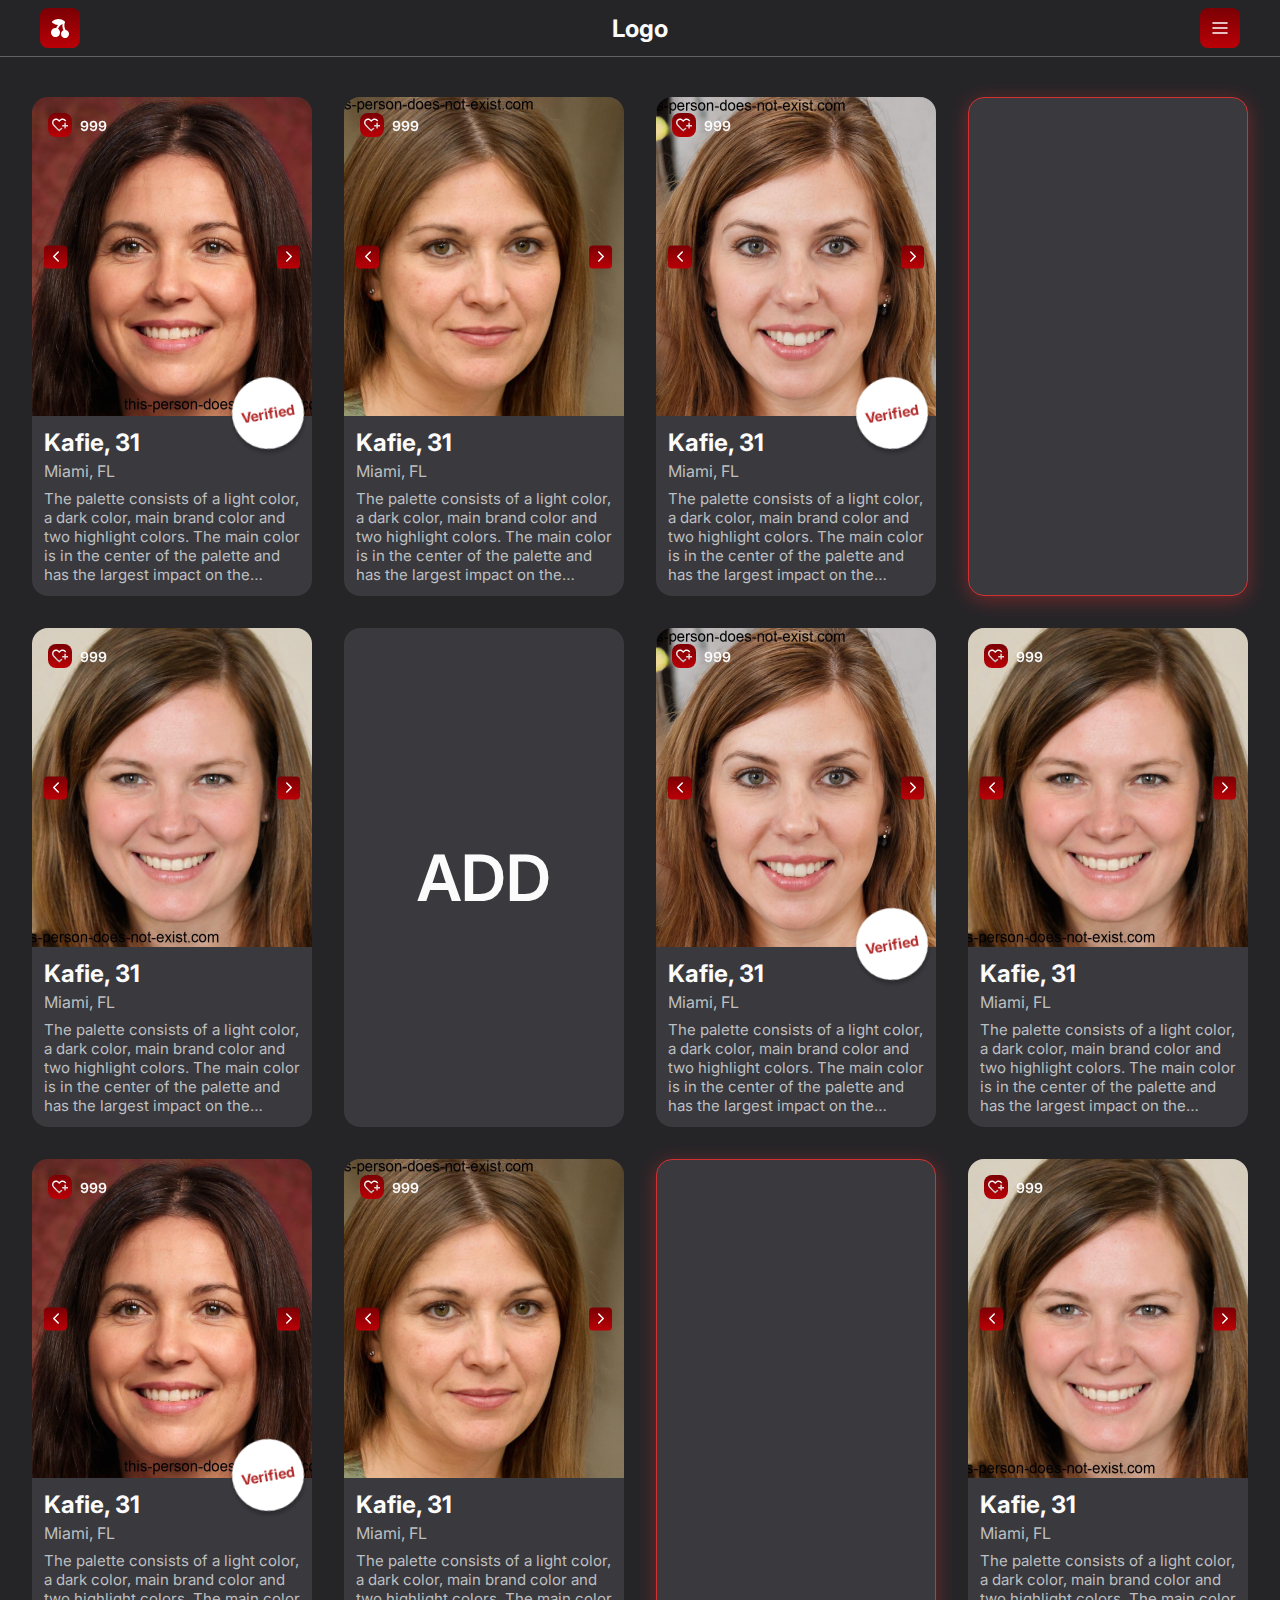
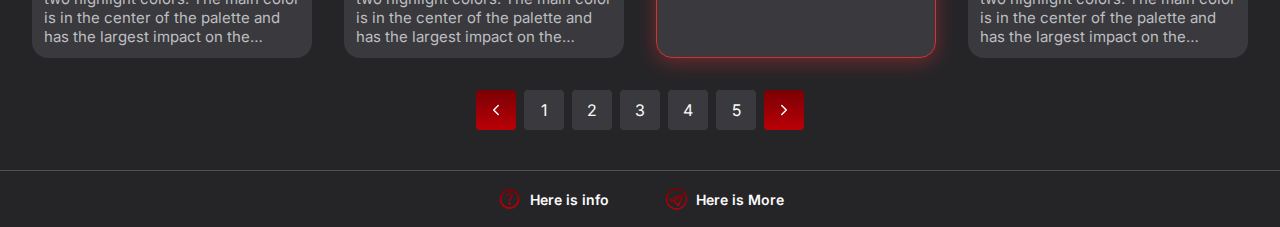
==== menu.html @ 0d40c0d3 "Initial commit" ====
<!DOCTYPE html>
<html lang="en">
  <head>
    <meta charset="UTF-8" />
    <meta name="viewport" content="width=device-width, initial-scale=1.0" />
    <title>Dating</title>
    <link rel="stylesheet" href="./css/main.css" />
    <script defer src="js/main.js"></script>
  </head>
  <body>
    <header class="header" id="header">
      <div class="header-body">
        <div class="left">
          <a href="index.html" class="btn red">
            <img src="./img/tabler_cherry-filled.svg" alt="" />
          </a>
        </div>
        <a href="index.html" class="logo">Logo</a>
        <div class="burger-menu red flex">
          <img src="./img/burger.svg" alt="" />
        </div>
        <div class="header-menu">
          <div class="head">
            <div class="user-mail">igozenegger@gmail.com</div>
            <div class="close red flex">
              <img src="./img/close.svg" alt="" />
            </div>
          </div>
          <div class="coins">
            <img src="./img/coins.svg" alt="" />
            <span>99999999</span>
            <div class="add-coins flex red">
              <img src="./img/plus.svg" alt="" />
            </div>
          </div>
          <div class="search-container">
            <form action="/search" method="get">
              <input
                type="text"
                name="query"
                class="search-input"
                placeholder="Search"
              />
              <button type="submit" class="search-button">
                <img src="./img/search.svg" alt="Search" />
              </button>
            </form>
          </div>
          <div class="form-container">
            <div class="form-group">
              <label for="category">Show me:</label>
              <select id="category" name="category">
                <option value="all">All</option>
                <option value="category1">Category 1</option>
                <option value="category2">Category 2</option>
              </select>
            </div>
            <div class="zip-distance-group">
              <input
                type="text"
                id="zip"
                name="zip"
                class="zip-input"
                placeholder="ZIP code"
              />
              <select id="distance" name="distance">
                <option value="all-miles">All miles</option>
                <option value="10-miles">10 miles</option>
                <option value="50-miles">50 miles</option>
                <option value="100-miles">100 miles</option>
              </select>
            </div>
          </div>
          <div class="pages">
            <div class="pages-list">
              <a href="" class="pages-item red">
                <p class="name">Subscription</p>
                <img src="./img/sub.svg" alt="" class="icon" />
              </a>
              <a href="" class="pages-item red">
                <p class="name">Earn with us</p>
                <img src="./img/earn.svg" alt="" class="icon" />
              </a>
              <a href="" class="pages-item red">
                <p class="name">Top vote</p>
                <img src="./img/top.svg" alt="" class="icon" />
              </a>
              <a href="" class="pages-item red">
                <p class="name">My post</p>
                <img src="./img/post.svg" alt="" class="icon" />
              </a>
              <a href="" class="pages-item red">
                <p class="name">Favorites</p>
                <img src="./img/favorite.svg" alt="" class="icon" />
              </a>
              <a href="" class="pages-item red">
                <p class="name">Settings</p>
                <img src="./img/settings.svg" alt="" class="icon" />
              </a>
            </div>
          </div>
        </div>
      </div>
    </header>
    <section class="users">
      <div class="container">
        <div class="users-list">
          <a href="#" class="users-item verified">
            <div class="user-image">
              <div class="img-slider">
                <div class="slide">
                  <img src="./img/user4.png" alt="person" />
                </div>
                <div class="slide">
                  <img src="./img/user2.png" alt="person" />
                </div>
                <div class="slide">
                  <img src="./img/user3.png" alt="person" />
                </div>
              </div>
              <div class="slider-navigation">
                <div class="arrow prev">
                  <img src="./img/prev.svg" alt="" />
                </div>
                <div class="arrow next">
                  <img src="./img/next.svg" alt="" />
                </div>
              </div>
              <div class="likes">
                <div class="btn red"><img src="./img/like.svg" alt="" /></div>
                <div class="likes-count">999</div>
              </div>
            </div>
            <div class="card">
              <div class="title">Kafie, <span class="age">31</span></div>
              <div class="place">Miami, FL</div>
              <div class="about">
                The palette consists of a light color, a dark color, main brand
                color and two highlight colors. The main color is in the center
                of the palette and has the largest impact on the overall look.
                The palette consists of a light color, a dark color, main brand
              </div>
            </div>
          </a>
          <a href="#" class="users-item">
            <div class="user-image">
              <div class="img-slider">
                <div class="slide">
                  <img src="./img/user3.png" alt="person" />
                </div>
                <div class="slide">
                  <img src="./img/user2.png" alt="person" />
                </div>
                <div class="slide">
                  <img src="./img/user1.png" alt="person" />
                </div>
              </div>
              <div class="slider-navigation">
                <div class="arrow prev">
                  <img src="./img/prev.svg" alt="" />
                </div>
                <div class="arrow next">
                  <img src="./img/next.svg" alt="" />
                </div>
              </div>
              <div class="likes">
                <div class="btn red"><img src="./img/like.svg" alt="" /></div>
                <div class="likes-count">999</div>
              </div>
            </div>
            <div class="card">
              <div class="title">Kafie, <span class="age">31</span></div>
              <div class="place">Miami, FL</div>
              <div class="about">
                The palette consists of a light color, a dark color, main brand
                color and two highlight colors. The main color is in the center
                of the palette and has the largest impact on the overall look.
                The palette consists of a light color, a dark color, main brand
              </div>
            </div>
          </a>
          <a href="#" class="users-item verified">
            <div class="user-image">
              <div class="img-slider">
                <div class="slide">
                  <img src="./img/user2.png" alt="person" />
                </div>
                <div class="slide">
                  <img src="./img/user1.png" alt="person" />
                </div>
                <div class="slide">
                  <img src="./img/user3.png" alt="person" />
                </div>
              </div>
              <div class="slider-navigation">
                <div class="arrow prev">
                  <img src="./img/prev.svg" alt="" />
                </div>
                <div class="arrow next">
                  <img src="./img/next.svg" alt="" />
                </div>
              </div>
              <div class="likes">
                <div class="btn red"><img src="./img/like.svg" alt="" /></div>
                <div class="likes-count">999</div>
              </div>
            </div>
            <div class="card">
              <div class="title">Kafie, <span class="age">31</span></div>
              <div class="place">Miami, FL</div>
              <div class="about">
                The palette consists of a light color, a dark color, main brand
                color and two highlight colors. The main color is in the center
                of the palette and has the largest impact on the overall look.
                The palette consists of a light color, a dark color, main brand
              </div>
            </div>
          </a>
          <a href="#" class="users-item battle"> </a>
          <a href="#" class="users-item">
            <div class="user-image">
              <div class="img-slider">
                <div class="slide">
                  <img src="./img/user1.png" alt="person" />
                </div>
                <div class="slide">
                  <img src="./img/user2.png" alt="person" />
                </div>
                <div class="slide">
                  <img src="./img/user3.png" alt="person" />
                </div>
              </div>
              <div class="slider-navigation">
                <div class="arrow prev">
                  <img src="./img/prev.svg" alt="" />
                </div>
                <div class="arrow next">
                  <img src="./img/next.svg" alt="" />
                </div>
              </div>
              <div class="likes">
                <div class="btn red"><img src="./img/like.svg" alt="" /></div>
                <div class="likes-count">999</div>
              </div>
            </div>
            <div class="card">
              <div class="title">Kafie, <span class="age">31</span></div>
              <div class="place">Miami, FL</div>
              <div class="about">
                The palette consists of a light color, a dark color, main brand
                color and two highlight colors. The main color is in the center
                of the palette and has the largest impact on the overall look.
                The palette consists of a light color, a dark color, main brand
              </div>
            </div>
          </a>
          <a href="#" class="users-item add"> ADD </a>
          <a href="#" class="users-item verified">
            <div class="user-image">
              <div class="img-slider">
                <div class="slide">
                  <img src="./img/user2.png" alt="person" />
                </div>
                <div class="slide">
                  <img src="./img/user1.png" alt="person" />
                </div>
                <div class="slide">
                  <img src="./img/user3.png" alt="person" />
                </div>
              </div>
              <div class="slider-navigation">
                <div class="arrow prev">
                  <img src="./img/prev.svg" alt="" />
                </div>
                <div class="arrow next">
                  <img src="./img/next.svg" alt="" />
                </div>
              </div>
              <div class="likes">
                <div class="btn red"><img src="./img/like.svg" alt="" /></div>
                <div class="likes-count">999</div>
              </div>
            </div>
            <div class="card">
              <div class="title">Kafie, <span class="age">31</span></div>
              <div class="place">Miami, FL</div>
              <div class="about">
                The palette consists of a light color, a dark color, main brand
                color and two highlight colors. The main color is in the center
                of the palette and has the largest impact on the overall look.
                The palette consists of a light color, a dark color, main brand
              </div>
            </div>
          </a>
          <a href="#" class="users-item">
            <div class="user-image">
              <div class="img-slider">
                <div class="slide">
                  <img src="./img/user1.png" alt="person" />
                </div>
                <div class="slide">
                  <img src="./img/user2.png" alt="person" />
                </div>
                <div class="slide">
                  <img src="./img/user3.png" alt="person" />
                </div>
              </div>
              <div class="slider-navigation">
                <div class="arrow prev">
                  <img src="./img/prev.svg" alt="" />
                </div>
                <div class="arrow next">
                  <img src="./img/next.svg" alt="" />
                </div>
              </div>
              <div class="likes">
                <div class="btn red"><img src="./img/like.svg" alt="" /></div>
                <div class="likes-count">999</div>
              </div>
            </div>
            <div class="card">
              <div class="title">Kafie, <span class="age">31</span></div>
              <div class="place">Miami, FL</div>
              <div class="about">
                The palette consists of a light color, a dark color, main brand
                color and two highlight colors. The main color is in the center
                of the palette and has the largest impact on the overall look.
                The palette consists of a light color, a dark color, main brand
              </div>
            </div>
          </a>
          <a href="#" class="users-item verified">
            <div class="user-image">
              <div class="img-slider">
                <div class="slide">
                  <img src="./img/user4.png" alt="person" />
                </div>
                <div class="slide">
                  <img src="./img/user2.png" alt="person" />
                </div>
                <div class="slide">
                  <img src="./img/user3.png" alt="person" />
                </div>
              </div>
              <div class="slider-navigation">
                <div class="arrow prev">
                  <img src="./img/prev.svg" alt="" />
                </div>
                <div class="arrow next">
                  <img src="./img/next.svg" alt="" />
                </div>
              </div>
              <div class="likes">
                <div class="btn red"><img src="./img/like.svg" alt="" /></div>
                <div class="likes-count">999</div>
              </div>
            </div>
            <div class="card">
              <div class="title">Kafie, <span class="age">31</span></div>
              <div class="place">Miami, FL</div>
              <div class="about">
                The palette consists of a light color, a dark color, main brand
                color and two highlight colors. The main color is in the center
                of the palette and has the largest impact on the overall look.
                The palette consists of a light color, a dark color, main brand
              </div>
            </div>
          </a>
          <a href="#" class="users-item">
            <div class="user-image">
              <div class="img-slider">
                <div class="slide">
                  <img src="./img/user3.png" alt="person" />
                </div>
                <div class="slide">
                  <img src="./img/user2.png" alt="person" />
                </div>
                <div class="slide">
                  <img src="./img/user1.png" alt="person" />
                </div>
              </div>
              <div class="slider-navigation">
                <div class="arrow prev">
                  <img src="./img/prev.svg" alt="" />
                </div>
                <div class="arrow next">
                  <img src="./img/next.svg" alt="" />
                </div>
              </div>
              <div class="likes">
                <div class="btn red"><img src="./img/like.svg" alt="" /></div>
                <div class="likes-count">999</div>
              </div>
            </div>
            <div class="card">
              <div class="title">Kafie, <span class="age">31</span></div>
              <div class="place">Miami, FL</div>
              <div class="about">
                The palette consists of a light color, a dark color, main brand
                color and two highlight colors. The main color is in the center
                of the palette and has the largest impact on the overall look.
                The palette consists of a light color, a dark color, main brand
              </div>
            </div>
          </a>
          <a href="#" class="users-item battle"> </a>
          <a href="#" class="users-item">
            <div class="user-image">
              <div class="img-slider">
                <div class="slide">
                  <img src="./img/user1.png" alt="person" />
                </div>
                <div class="slide">
                  <img src="./img/user2.png" alt="person" />
                </div>
                <div class="slide">
                  <img src="./img/user3.png" alt="person" />
                </div>
              </div>
              <div class="slider-navigation">
                <div class="arrow prev">
                  <img src="./img/prev.svg" alt="" />
                </div>
                <div class="arrow next">
                  <img src="./img/next.svg" alt="" />
                </div>
              </div>
              <div class="likes">
                <div class="btn red"><img src="./img/like.svg" alt="" /></div>
                <div class="likes-count">999</div>
              </div>
            </div>
            <div class="card">
              <div class="title">Kafie, <span class="age">31</span></div>
              <div class="place">Miami, FL</div>
              <div class="about">
                The palette consists of a light color, a dark color, main brand
                color and two highlight colors. The main color is in the center
                of the palette and has the largest impact on the overall look.
                The palette consists of a light color, a dark color, main brand
              </div>
            </div>
          </a>
        </div>
        <div class="pagination">
          <div class="prev"><img src="./img/prev.svg" alt="" /></div>
          <ul class="pagination-list">
            <li><a href="#">1</a></li>
            <li><a href="#">2</a></li>
            <li><a href="#">3</a></li>
            <li><a href="#">4</a></li>
            <li><a href="#">5</a></li>
          </ul>
          <div class="next"><img src="./img/next.svg" alt="" /></div>
        </div>
      </div>
    </section>
    <footer class="footer">
      <div class="footer-container">
        <a class="footer-link"
          ><img src="./img/help.svg" alt="question mark" />Here is info</a
        >
        <a class="footer-link"
          ><img src="./img/more.svg" alt="plane" />Here is More</a
        >
      </div>
    </footer>
  </body>
</html>
---- css/main.css ----
@charset "UTF-8";@import url("https://fonts.googleapis.com/css2?family=Inter:wght@100..900&display=swap");*,:after,:before{-webkit-box-sizing:border-box;box-sizing:border-box}html{overflow-x:hidden;scroll-behavior:smooth}html.no-scroll{overflow:hidden}body{margin:0;font-family:"Inter",sans-serif;background:#252528}ol,ul{list-style:none;margin:0;padding:0}p{padding:0;margin:0;cursor:default}a{text-decoration:none;cursor:pointer}h1,h2,h3{margin:0;font-family:inherit}img{display:block}.container{max-width:1336px;width:100%;padding:0 32px;margin:0 auto}@media screen and (max-width:1024px){.container{padding:0px 32px}}@media screen and (max-width:768px){.container{padding:0px 16px}}.btn{padding:11px 16px;border-radius:8px;background:#fbfbfb;font-size:14px;text-align:center;font-weight:600;line-height:normal;color:#7a0004;cursor:pointer}.btn:hover{color:#d33131}.btn.red{color:#fff;background:var(--Linear,linear-gradient(180deg,#7a0004 0%,#ba0007 100%))}.btn.red:hover{background:-webkit-gradient(linear,left top,left bottom,from(#b00107),to(#ea020b));background:linear-gradient(180deg,#b00107 0%,#ea020b 100%)}button{border:none}input{border:none}input.error{background:#8c4444!important}.red{background:var(--Linear,linear-gradient(180deg,#7a0004 0%,#ba0007 100%))}.red:hover{background:-webkit-gradient(linear,left top,left bottom,from(#b00107),to(#ea020b));background:linear-gradient(180deg,#b00107 0%,#ea020b 100%)}.flex{display:-webkit-box;display:-ms-flexbox;display:flex;-webkit-box-pack:center;-ms-flex-pack:center;justify-content:center;-webkit-box-align:center;-ms-flex-align:center;align-items:center}.slider{position:relative}.slick-list{overflow:hidden}.slick-track{display:-webkit-box;display:-ms-flexbox;display:flex}.slick-dots{display:-webkit-box;display:-ms-flexbox;display:flex;gap:16px;-webkit-box-pack:center;-ms-flex-pack:center;justify-content:center}.slick-dots button{background-color:transparent;width:64px;height:56px;border-radius:16px;border:1px solid #1973d3;color:#1973d3;font-size:20px;font-weight:500;text-transform:uppercase;cursor:pointer}@media screen and (max-width:1024px){.slick-dots button{width:56px;height:48px}}.slick-dots li.slick-active button{background-color:#1973d3;color:#fff}#header{position:sticky;top:0;width:100%;border-bottom:1px solid #616166;background:#252528;z-index:9999;-webkit-transition:all 0.2s linear;transition:all 0.2s linear}#header.hidden{-webkit-transform:translateY(-100%);transform:translateY(-100%)}#header .advertising-banner{height:48px;display:-webkit-box;display:-ms-flexbox;display:flex;-webkit-box-align:center;-ms-flex-align:center;align-items:center;-webkit-box-pack:center;-ms-flex-pack:center;justify-content:center;position:relative}#header .advertising-banner img{width:100%;height:100%;-o-object-fit:cover;object-fit:cover;position:absolute;z-index:-1}#header .advertising-banner p{text-align:center;font-family:Inter;font-size:20px;font-style:normal;font-weight:700;padding:4px 14px;border-radius:5px;background:rgba(217,217,217,0.721);width:-webkit-fit-content;width:-moz-fit-content;width:fit-content;color:#b00107}#header .header-body{padding:8px 40px;display:-webkit-box;display:-ms-flexbox;display:flex;-webkit-box-pack:justify;-ms-flex-pack:justify;justify-content:space-between;-webkit-box-align:center;-ms-flex-align:center;align-items:center;position:relative;max-width:1347px;margin:0 auto}@media screen and (max-width:768px){#header .header-body{padding:8px 16px}}#header .left .btn{width:40px;height:40px;display:-webkit-box;display:-ms-flexbox;display:flex;-webkit-box-align:center;-ms-flex-align:center;align-items:center;-webkit-box-pack:center;-ms-flex-pack:center;justify-content:center}#header .btn{height:40px}#header .logo{position:absolute;left:50%;top:50%;-webkit-transform:translate(-50%,-50%);transform:translate(-50%,-50%);color:var(--white,#fbfbfb);text-align:right;font-family:Inter;font-size:24px;font-style:normal;font-weight:700;line-height:normal;-webkit-transition:all 0.3s linear;transition:all 0.3s linear}#header .right{display:-webkit-box;display:-ms-flexbox;display:flex;gap:24px}#header .right .btn{min-width:113px}@media screen and (max-width:768px){#header .right{display:none}}#header .burger-menu{width:40px;height:40px;border-radius:8px}#header .header-burger{display:none;width:40px;height:40px;-webkit-box-align:center;-ms-flex-align:center;align-items:center;-webkit-box-pack:center;-ms-flex-pack:center;justify-content:center;border-radius:8px;background:var(--Linear,linear-gradient(180deg,#7a0004 0%,#ba0007 100%))}#header .header-burger:hover{background:-webkit-gradient(linear,left top,left bottom,from(#b00107),to(#ea020b));background:linear-gradient(180deg,#b00107 0%,#ea020b 100%)}@media screen and (max-width:768px){#header .header-burger{display:-webkit-box;display:-ms-flexbox;display:flex}}.header-menu{position:fixed;height:100%;width:100%;max-width:432px;top:0;right:-100%;border-left:1px solid #616166;background:#252528;padding:24px 32px;-webkit-transition:all 0.3s ease;transition:all 0.3s ease}.header-menu.open{right:0}@media screen and (max-width:1024px){.header-menu{padding:24px;max-width:350px}}@media screen and (max-width:768px){.header-menu{padding:24px 16px}}.header-menu .head{display:-webkit-box;display:-ms-flexbox;display:flex;-webkit-box-pack:justify;-ms-flex-pack:justify;justify-content:space-between;-webkit-box-align:center;-ms-flex-align:center;align-items:center;margin-bottom:16px}.header-menu .user-mail{color:#fbfbfb;font-size:17px;font-weight:500;line-height:normal}.header-menu .close{width:40px;height:40px;border-radius:8px;cursor:pointer}.header-menu .coins{margin-bottom:32px;display:-webkit-box;display:-ms-flexbox;display:flex;-webkit-box-align:center;-ms-flex-align:center;align-items:center;gap:8px;color:#ff8a01;text-align:center;font-family:Inter;font-size:16px;font-style:normal;font-weight:600;line-height:normal}.header-menu .coins .add-coins{width:24px;height:24px;border-radius:4px;cursor:pointer}.header-menu .search-container{position:relative;margin-bottom:12px}.header-menu .search-container .search-input{width:100%;padding:12px;border:none;border-radius:8px;background:#525252;color:#fff;font-size:16px;outline:none}.header-menu .search-container .search-button{position:absolute;right:12px;top:50%;-webkit-transform:translateY(-50%);transform:translateY(-50%);background:none;border:none;cursor:pointer;opacity:0.6}.header-menu .search-container .search-button img{width:20px;height:20px}.header-menu .form-container{display:-webkit-box;display:-ms-flexbox;display:flex;-webkit-box-orient:vertical;-webkit-box-direction:normal;-ms-flex-direction:column;flex-direction:column;padding:12px 0;gap:10px}.header-menu .form-container .form-group{display:-webkit-box;display:-ms-flexbox;display:flex;-webkit-box-pack:justify;-ms-flex-pack:justify;justify-content:space-between;-webkit-box-align:center;-ms-flex-align:center;align-items:center;gap:10px;padding-bottom:12px;border-bottom:1px solid #5d5d62}.header-menu .form-container .form-group select{width:50px}.header-menu .form-container .form-group label{color:#fbfbfb;text-align:center;font-size:16px;font-weight:600;line-height:normal}.header-menu .form-container select{-webkit-appearance:none;-moz-appearance:none;appearance:none;background-color:transparent;color:#fbfbfb;border:none;font-size:16px;font-weight:400;line-height:normal;background-image:url("../../img/select.svg");background-repeat:no-repeat;background-position:right 0.7rem top 50%;background-size:0.95rem auto}.header-menu .form-container .zip-distance-group{display:-webkit-box;display:-ms-flexbox;display:flex;-webkit-box-align:center;-ms-flex-align:center;align-items:center;-webkit-box-pack:justify;-ms-flex-pack:justify;justify-content:space-between;gap:10px}.header-menu .form-container .zip-distance-group input{padding:12px;border:none;border-radius:8px;background:#525252;color:#fff;font-size:16px;outline:none}.header-menu .form-container .zip-distance-group .zip-input{-webkit-box-flex:1;-ms-flex-positive:1;flex-grow:1;max-width:50%}.header-menu .form-container .zip-distance-group select{width:90px}.header-menu .pages{padding-top:24px;border-top:1px solid #5d5d62}.header-menu .pages .pages-list{display:-webkit-box;display:-ms-flexbox;display:flex;-ms-flex-wrap:wrap;flex-wrap:wrap;gap:16px}.header-menu .pages .pages-item{width:calc((100% - 16px) / 2);padding:8px;display:-webkit-box;display:-ms-flexbox;display:flex;-webkit-box-orient:vertical;-webkit-box-direction:normal;-ms-flex-direction:column;flex-direction:column;-webkit-box-align:center;-ms-flex-align:center;align-items:center;-webkit-box-pack:center;-ms-flex-pack:center;justify-content:center;gap:4px;border-radius:4px}.header-menu .pages .name{color:#fbfbfb;text-align:center;font-size:14px;font-weight:400;line-height:normal}.footer{border-top:1px solid #525252}.footer .footer-container{display:-webkit-box;display:-ms-flexbox;display:flex;-webkit-box-pack:center;-ms-flex-pack:center;justify-content:center;gap:56px;padding:16px}.footer .footer-link{display:-webkit-box;display:-ms-flexbox;display:flex;-webkit-box-align:center;-ms-flex-align:center;align-items:center;gap:8px;color:var(--white,#fbfbfb);font-size:14px;font-style:normal;font-weight:600;line-height:normal}.footer .footer-link:hover{text-decoration:underline}.users{padding:40px 0}.users .users-list{display:-webkit-box;display:-ms-flexbox;display:flex;gap:32px;-ms-flex-wrap:wrap;flex-wrap:wrap}@media screen and (max-width:1024px){.users .users-list{gap:24px}}.users .users-item{width:calc((100% - 96px) / 4);background:#39393e;border-radius:16px;overflow:hidden;-webkit-transition:all 0.1s ease;transition:all 0.1s ease;position:relative}@media screen and (max-width:1024px){.users .users-item{width:calc((100% - 24px) / 2)}}@media screen and (max-width:768px){.users .users-item{width:100%;min-height:480px}}.users .users-item:hover{background:#4c4c52}.users .users-item.verified:after{content:"Verified";width:72px;height:72px;border-radius:50%;background:#fff;-webkit-box-shadow:0px 4px 4px 0px rgba(0,0,0,0.25);box-shadow:0px 4px 4px 0px rgba(0,0,0,0.25);display:-webkit-box;display:-ms-flexbox;display:flex;-webkit-box-align:center;-ms-flex-align:center;align-items:center;-webkit-box-pack:center;-ms-flex-pack:center;justify-content:center;position:absolute;z-index:1000;font-size:14px;font-weight:700;-webkit-transform:rotate(-9.647deg);transform:rotate(-9.647deg);color:#b12828;top:280px;right:8px}@media screen and (max-width:1024px){.users .users-item.verified:after{top:300px}}.users .users-item.add{display:-webkit-box;display:-ms-flexbox;display:flex;-webkit-box-align:center;-ms-flex-align:center;align-items:center;-webkit-box-pack:center;-ms-flex-pack:center;justify-content:center;font-size:64px;font-style:normal;font-weight:600;color:#fbfbfb}.users .users-item.battle{border:1px solid #d33131;-webkit-box-shadow:0px 4px 20px 0px rgba(211,49,49,0.44);box-shadow:0px 4px 20px 0px rgba(211,49,49,0.44)}.users .user-image{position:relative}.users .user-image .img-slider{height:319px}@media screen and (max-width:1024px){.users .user-image .img-slider{height:345px}}.users .user-image .img-slider .slick-list{height:100%}.users .user-image .img-slider .slick-track{height:100%}.users .user-image .img-slider .slide{height:100%}.users .user-image .img-slider .slide img{height:100%;width:100%;-o-object-fit:cover;object-fit:cover}.users .user-image .slider-navigation{position:absolute;top:50%;-webkit-transform:translateY(-50%);transform:translateY(-50%);display:-webkit-box;display:-ms-flexbox;display:flex;-webkit-box-pack:justify;-ms-flex-pack:justify;justify-content:space-between;width:100%;z-index:1000;padding:12px}.users .user-image .next,.users .user-image .prev{width:23px;height:23px;border-radius:4px;display:-webkit-box;display:-ms-flexbox;display:flex;-webkit-box-align:center;-ms-flex-align:center;align-items:center;-webkit-box-pack:center;-ms-flex-pack:center;justify-content:center;-webkit-transition:all 0.1s ease;transition:all 0.1s ease;background:var(--Linear,linear-gradient(180deg,#7a0004 0%,#ba0007 100%))}.users .user-image .next:hover,.users .user-image .prev:hover{background:-webkit-gradient(linear,left top,left bottom,from(#b00107),to(#ea020b));background:linear-gradient(180deg,#b00107 0%,#ea020b 100%)}.users .user-image .likes{position:absolute;top:16px;left:16px;display:-webkit-box;display:-ms-flexbox;display:flex;-webkit-box-align:center;-ms-flex-align:center;align-items:center;gap:8px;z-index:1000}.users .user-image .likes .btn{padding:0;width:24px;height:24px;display:-webkit-box;display:-ms-flexbox;display:flex;-webkit-box-align:center;-ms-flex-align:center;align-items:center;-webkit-box-pack:center;-ms-flex-pack:center;justify-content:center}.users .user-image .likes .likes-count{color:#fbfbfb;font-size:14px;font-weight:600;line-height:normal}.users .card{padding:12px}.users .title{color:var(--white,#fbfbfb);font-family:Inter;font-size:24px;font-style:normal;font-weight:700;line-height:normal;margin-bottom:4px}.users .place{color:var(--light-gray,#bebfc0);font-family:Inter;font-size:16px;font-style:normal;font-weight:400;line-height:normal;margin-bottom:8px}.users .about{overflow:hidden;color:var(--light-gray,#bebfc0);text-overflow:ellipsis;font-family:Inter;font-size:15px;font-style:normal;font-weight:400;line-height:normal;display:-webkit-box;-webkit-line-clamp:5;-webkit-box-orient:vertical;overflow:hidden;text-overflow:ellipsis}.pagination{display:-webkit-box;display:-ms-flexbox;display:flex;-webkit-box-pack:center;-ms-flex-pack:center;justify-content:center;margin-top:32px;gap:8px}.pagination .pagination-list{display:-webkit-box;display:-ms-flexbox;display:flex;gap:8px}.pagination .pagination-list a{display:-webkit-box;display:-ms-flexbox;display:flex;-webkit-box-align:center;-ms-flex-align:center;align-items:center;-webkit-box-pack:center;-ms-flex-pack:center;justify-content:center;width:40px;height:40px;border-radius:4px;background:#39393e;color:var(--white,#fbfbfb);font-size:16px;font-weight:400;line-height:normal;-webkit-transition:all 0.1s ease;transition:all 0.1s ease}.pagination .pagination-list a:hover{background:#4c4c52}.pagination .next,.pagination .prev{width:40px;height:40px;border-radius:4px;cursor:pointer;background:var(--Linear,linear-gradient(180deg,#7a0004 0%,#ba0007 100%));display:-webkit-box;display:-ms-flexbox;display:flex;-webkit-box-align:center;-ms-flex-align:center;align-items:center;-webkit-box-pack:center;-ms-flex-pack:center;justify-content:center}.pagination .next:hover,.pagination .prev:hover{background:-webkit-gradient(linear,left top,left bottom,from(#b00107),to(#ea020b));background:linear-gradient(180deg,#b00107 0%,#ea020b 100%)}.popUp-wrapper{background:rgba(57,57,62,0.08);-webkit-backdrop-filter:blur(40px);backdrop-filter:blur(40px);position:fixed;top:0;left:0;width:100%;height:100%;z-index:1000;display:-webkit-box;display:-ms-flexbox;display:flex;-webkit-box-align:center;-ms-flex-align:center;align-items:center;-webkit-box-pack:center;-ms-flex-pack:center;justify-content:center;display:none}.popUp-wrapper.active{display:-webkit-box;display:-ms-flexbox;display:flex}@media screen and (max-width:768px){.popUp-wrapper{-webkit-box-pack:end;-ms-flex-pack:end;justify-content:flex-end}}.popUp-wrapper .card{border-radius:16px;background:#252528;padding:16px 16px 48px;width:100%;position:relative;max-width:424px;display:none}@media screen and (max-width:768px){.popUp-wrapper .card{height:100%;z-index:100000;border-radius:0;max-width:350px}}.popUp-wrapper .card.active{display:block}.popUp-wrapper .card .close{width:40px;height:40px;border-radius:8px;background:var(--Linear,linear-gradient(180deg,#7a0004 0%,#ba0007 100%));display:-webkit-box;display:-ms-flexbox;display:flex;-webkit-box-align:center;-ms-flex-align:center;align-items:center;-webkit-box-pack:center;-ms-flex-pack:center;justify-content:center;position:absolute;right:16px;top:16px;cursor:pointer}.popUp-wrapper .card .close:hover{background:-webkit-gradient(linear,left top,left bottom,from(#b00107),to(#ea020b));background:linear-gradient(180deg,#b00107 0%,#ea020b 100%)}.popUp-wrapper .card form{display:-webkit-box;display:-ms-flexbox;display:flex;-webkit-box-orient:vertical;-webkit-box-direction:normal;-ms-flex-direction:column;flex-direction:column}.popUp-wrapper .card .title{color:#fbfbfb;text-align:center;font-family:Inter;font-size:18px;font-style:normal;font-weight:600;line-height:normal;height:40px;display:-webkit-box;display:-ms-flexbox;display:flex;-webkit-box-align:center;-ms-flex-align:center;align-items:center;-webkit-box-pack:center;-ms-flex-pack:center;justify-content:center;margin-bottom:12px}.popUp-wrapper .resetPassword-card{border-radius:8px!important}@media screen and (max-width:768px){.popUp-wrapper .resetPassword-card{height:auto;position:absolute;left:50%;top:50%;-webkit-transform:translate(-50%,-50%);transform:translate(-50%,-50%)}}.popUp-wrapper .resetPassword-card .submit{background-color:#d32f2f;color:white;padding:10px;border:none;border-radius:5px;width:100%;cursor:pointer}.popUp-wrapper .input-group{margin-bottom:16px;position:relative;display:-webkit-box;display:-ms-flexbox;display:flex;-webkit-box-orient:vertical;-webkit-box-direction:normal;-ms-flex-direction:column;flex-direction:column;gap:8px}.popUp-wrapper .input-group label{display:block;color:#fbfbfb;font-family:Inter;font-size:14px;font-weight:400;line-height:normal}.popUp-wrapper .input-group .error-text{color:#ff5959;font-family:Inter;font-size:13px;font-style:normal;font-weight:400;line-height:normal}.popUp-wrapper .input-group input{width:100%;padding:12px;border-radius:8px;background:#525252;color:#fff;font-weight:400;font-size:16px}.popUp-wrapper .input-group input::-webkit-input-placeholder{color:var(--light-gray,#bebfc0);font-family:Inter;font-size:15px;font-style:normal;font-weight:400;line-height:normal}.popUp-wrapper .input-group input::-moz-placeholder{color:var(--light-gray,#bebfc0);font-family:Inter;font-size:15px;font-style:normal;font-weight:400;line-height:normal}.popUp-wrapper .input-group input:-ms-input-placeholder{color:var(--light-gray,#bebfc0);font-family:Inter;font-size:15px;font-style:normal;font-weight:400;line-height:normal}.popUp-wrapper .input-group input::-ms-input-placeholder{color:var(--light-gray,#bebfc0);font-family:Inter;font-size:15px;font-style:normal;font-weight:400;line-height:normal}.popUp-wrapper .input-group input::placeholder{color:var(--light-gray,#bebfc0);font-family:Inter;font-size:15px;font-style:normal;font-weight:400;line-height:normal}.popUp-wrapper .input-group .reset-pass{text-align:right;cursor:pointer}.popUp-wrapper .input-group .reset-pass:hover{text-decoration:underline}.popUp-wrapper .input-group .show-password{position:absolute;right:12px;top:36px;cursor:pointer;opacity:0.8}.popUp-wrapper .input-group .show-password:hover{opacity:1}.popUp-wrapper .input-group .show-password.open:before{content:"";width:100%;height:1px;background-color:#fff;position:absolute;top:50%;left:0;border-radius:2px;-webkit-transform:translatey(-50%) rotate(45deg);transform:translatey(-50%) rotate(45deg)}.popUp-wrapper .passRule,.popUp-wrapper .reset-pass,.popUp-wrapper .switch-to-signup{color:var(--white,#fbfbfb);font-family:Inter;font-size:13px;font-style:normal;font-weight:400;line-height:120%}.popUp-wrapper .switch-to-signup{font-size:14px;text-align:center;margin-top:16px}.popUp-wrapper .switch-to-signup span{color:#fb2e35;cursor:pointer}.popUp-wrapper .switch-to-signup span:hover{text-decoration:underline}.popUp-wrapper .submit{width:100%;border:none;border-radius:8px;color:white;font-size:16px;cursor:pointer}.popUp-wrapper .submit:disabled{opacity:0.4;pointer-events:none}.popUp-wrapper .recaptcha-placeholder{display:-webkit-box;display:-ms-flexbox;display:flex;-webkit-box-pack:center;-ms-flex-pack:center;justify-content:center;margin-top:16px}@media screen and (max-width:1024px){.popUp-wrapper .recaptcha-placeholder{position:absolute;bottom:48px;right:16px}}.popUp-wrapper .verification-container{background-color:#333;color:#fff;padding:20px;border-radius:10px;text-align:center;width:300px}.popUp-wrapper .verification-container .email{font-weight:bold}.popUp-wrapper .verification-container .code-inputs{display:-webkit-box;display:-ms-flexbox;display:flex;-webkit-box-pack:justify;-ms-flex-pack:justify;justify-content:space-between;margin:20px 0}.popUp-wrapper .verification-container .code-inputs input{width:40px;height:40px;font-size:18px;text-align:center;border:1px solid #ccc;border-radius:5px;background-color:#fff;color:#000}.popUp-wrapper .verification-container #countdown{font-weight:bold;color:#f00}.advertising-wrapper{background:rgba(57,57,62,0.08);-webkit-backdrop-filter:blur(40px);backdrop-filter:blur(40px);position:fixed;top:0;left:0;width:100%;height:100%;z-index:1000;display:-webkit-box;display:-ms-flexbox;display:flex;gap:19px;-webkit-box-orient:vertical;-webkit-box-direction:normal;-ms-flex-direction:column;flex-direction:column;-webkit-box-align:center;-ms-flex-align:center;align-items:center;-webkit-box-pack:center;-ms-flex-pack:center;justify-content:center;display:none;padding:16px}.advertising-wrapper.show{display:-webkit-box!important;display:-ms-flexbox!important;display:flex!important}.advertising-wrapper .advertising-popup{border-radius:8px;overflow:hidden;width:100%;max-width:610px;height:343px}.advertising-wrapper .advertising-popup img{width:100%;height:100%;-o-object-fit:cover;object-fit:cover}.advertising-wrapper .advertising-close-timer{width:100%;max-width:209px;color:#fbfbfb;gap:8px;height:40px}.advertising-wrapper .advertising-close-timer.disabled{background:-webkit-gradient(linear,left top,left bottom,from(#554142),to(#8b7778));background:linear-gradient(180deg,#554142 0%,#8b7778 100%);pointer-events:none}.advertising-wrapper .advertising-close-timer.enabled .timer{display:none}.advertising-wrapper .advertising-close-timer .timer{display:-webkit-box;display:-ms-flexbox;display:flex;width:24px;height:24px;-webkit-box-pack:center;-ms-flex-pack:center;justify-content:center;-webkit-box-align:center;-ms-flex-align:center;align-items:center;border:1px solid #fff;border-radius:50%;font-size:14px;font-style:normal;font-weight:400}
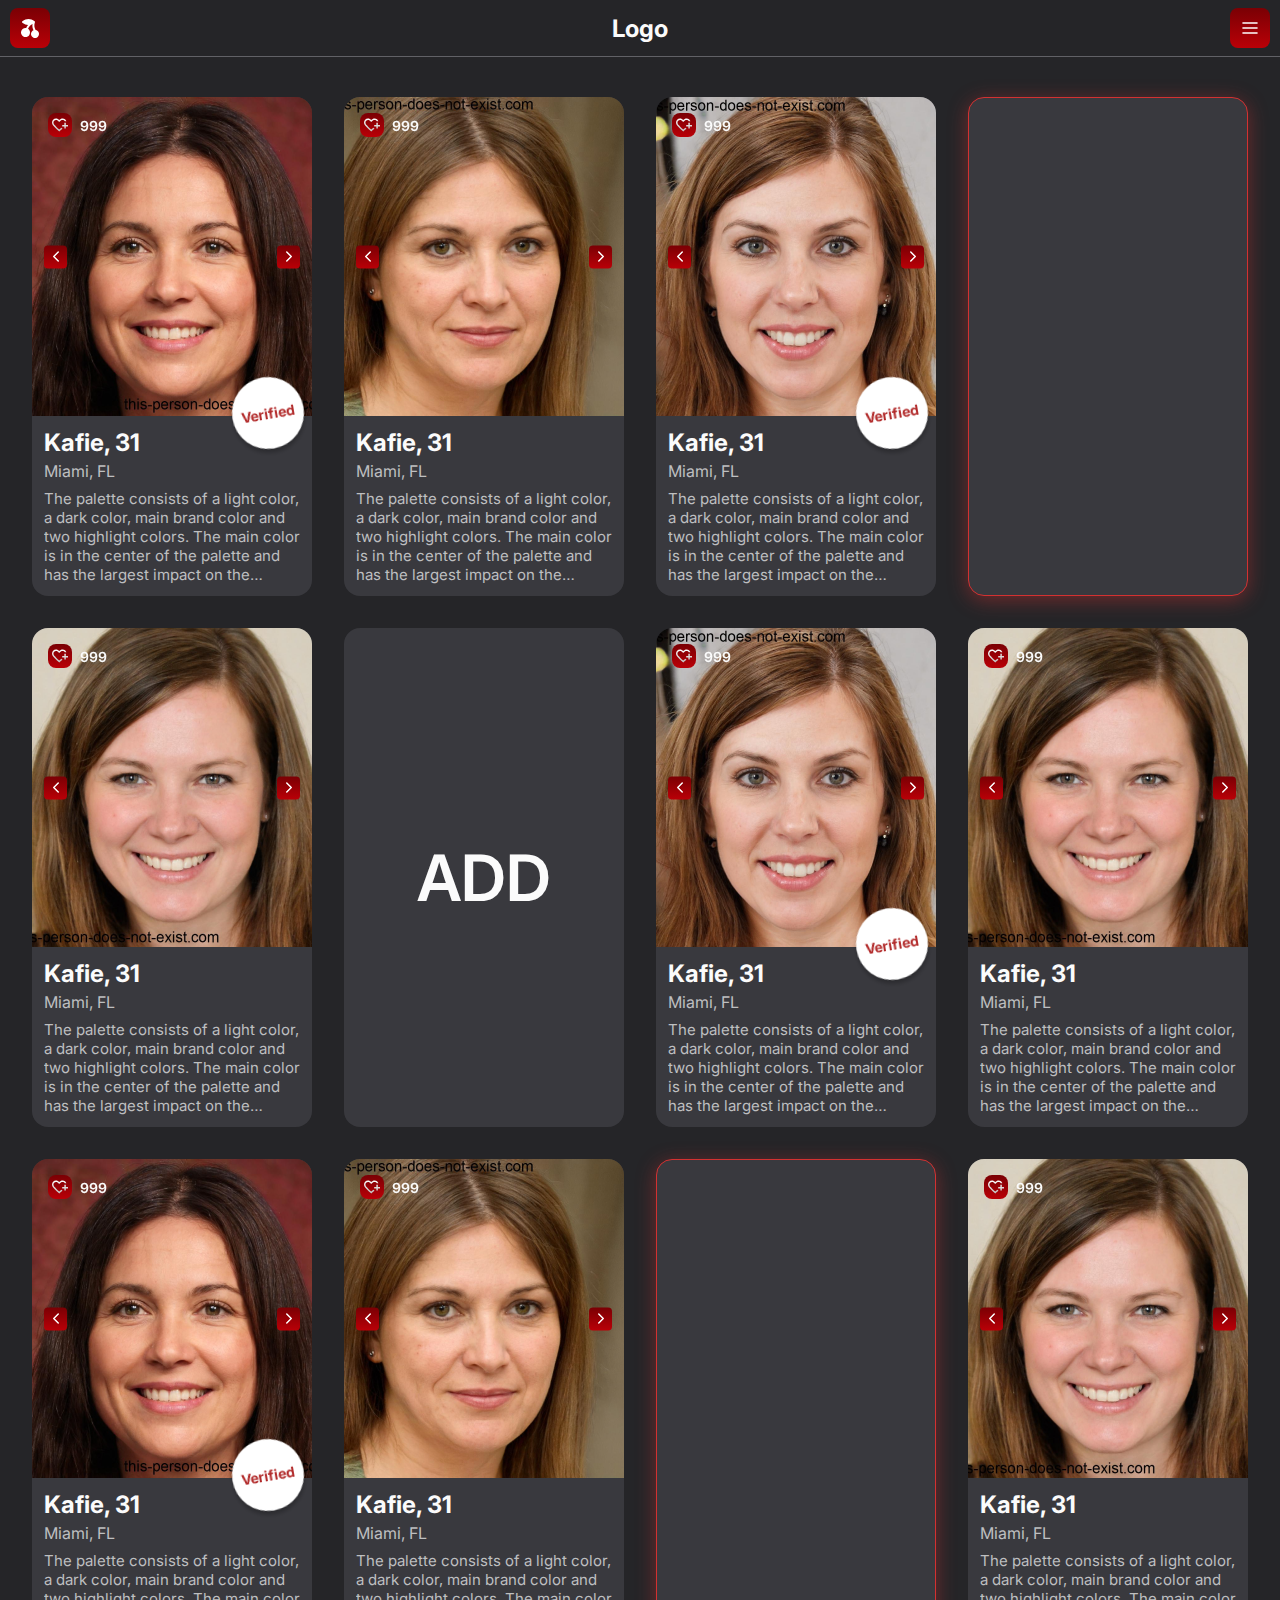
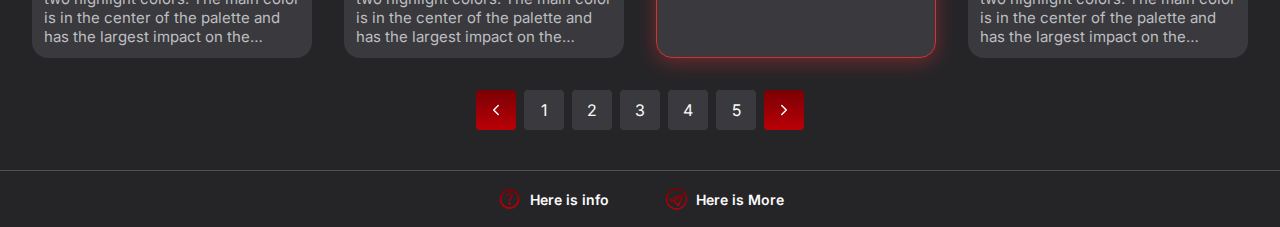
==== commit 008c69bc: "quick commit" ====
--- a/menu.html
+++ b/menu.html
@@ -465,5 +465,10 @@
         >
       </div>
     </footer>
+    <script src="./js/jquery.min.js"></script>
+    <script src="./js/slick.min.js"></script>
+    <script src="./js/fancybox.umd.js"></script>
+    <script src="./js/just-validate.production.min.js"></script>
+    <script src="./js/script.js"></script>
   </body>
 </html>
--- a/css/main.css
+++ b/css/main.css
@@ -1 +1 @@
-@charset "UTF-8";@import url("https://fonts.googleapis.com/css2?family=Inter:wght@100..900&display=swap");*,:after,:before{-webkit-box-sizing:border-box;box-sizing:border-box}html{overflow-x:hidden;scroll-behavior:smooth}html.no-scroll{overflow:hidden}body{margin:0;font-family:"Inter",sans-serif;background:#252528}ol,ul{list-style:none;margin:0;padding:0}p{padding:0;margin:0;cursor:default}a{text-decoration:none;cursor:pointer}h1,h2,h3{margin:0;font-family:inherit}img{display:block}.container{max-width:1336px;width:100%;padding:0 32px;margin:0 auto}@media screen and (max-width:1024px){.container{padding:0px 32px}}@media screen and (max-width:768px){.container{padding:0px 16px}}.btn{padding:11px 16px;border-radius:8px;background:#fbfbfb;font-size:14px;text-align:center;font-weight:600;line-height:normal;color:#7a0004;cursor:pointer}.btn:hover{color:#d33131}.btn.red{color:#fff;background:var(--Linear,linear-gradient(180deg,#7a0004 0%,#ba0007 100%))}.btn.red:hover{background:-webkit-gradient(linear,left top,left bottom,from(#b00107),to(#ea020b));background:linear-gradient(180deg,#b00107 0%,#ea020b 100%)}button{border:none}input{border:none}input.error{background:#8c4444!important}.red{background:var(--Linear,linear-gradient(180deg,#7a0004 0%,#ba0007 100%))}.red:hover{background:-webkit-gradient(linear,left top,left bottom,from(#b00107),to(#ea020b));background:linear-gradient(180deg,#b00107 0%,#ea020b 100%)}.flex{display:-webkit-box;display:-ms-flexbox;display:flex;-webkit-box-pack:center;-ms-flex-pack:center;justify-content:center;-webkit-box-align:center;-ms-flex-align:center;align-items:center}.slider{position:relative}.slick-list{overflow:hidden}.slick-track{display:-webkit-box;display:-ms-flexbox;display:flex}.slick-dots{display:-webkit-box;display:-ms-flexbox;display:flex;gap:16px;-webkit-box-pack:center;-ms-flex-pack:center;justify-content:center}.slick-dots button{background-color:transparent;width:64px;height:56px;border-radius:16px;border:1px solid #1973d3;color:#1973d3;font-size:20px;font-weight:500;text-transform:uppercase;cursor:pointer}@media screen and (max-width:1024px){.slick-dots button{width:56px;height:48px}}.slick-dots li.slick-active button{background-color:#1973d3;color:#fff}#header{position:sticky;top:0;width:100%;border-bottom:1px solid #616166;background:#252528;z-index:9999;-webkit-transition:all 0.2s linear;transition:all 0.2s linear}#header.hidden{-webkit-transform:translateY(-100%);transform:translateY(-100%)}#header .advertising-banner{height:48px;display:-webkit-box;display:-ms-flexbox;display:flex;-webkit-box-align:center;-ms-flex-align:center;align-items:center;-webkit-box-pack:center;-ms-flex-pack:center;justify-content:center;position:relative}#header .advertising-banner img{width:100%;height:100%;-o-object-fit:cover;object-fit:cover;position:absolute;z-index:-1}#header .advertising-banner p{text-align:center;font-family:Inter;font-size:20px;font-style:normal;font-weight:700;padding:4px 14px;border-radius:5px;background:rgba(217,217,217,0.721);width:-webkit-fit-content;width:-moz-fit-content;width:fit-content;color:#b00107}#header .header-body{padding:8px 40px;display:-webkit-box;display:-ms-flexbox;display:flex;-webkit-box-pack:justify;-ms-flex-pack:justify;justify-content:space-between;-webkit-box-align:center;-ms-flex-align:center;align-items:center;position:relative;max-width:1347px;margin:0 auto}@media screen and (max-width:768px){#header .header-body{padding:8px 16px}}#header .left .btn{width:40px;height:40px;display:-webkit-box;display:-ms-flexbox;display:flex;-webkit-box-align:center;-ms-flex-align:center;align-items:center;-webkit-box-pack:center;-ms-flex-pack:center;justify-content:center}#header .btn{height:40px}#header .logo{position:absolute;left:50%;top:50%;-webkit-transform:translate(-50%,-50%);transform:translate(-50%,-50%);color:var(--white,#fbfbfb);text-align:right;font-family:Inter;font-size:24px;font-style:normal;font-weight:700;line-height:normal;-webkit-transition:all 0.3s linear;transition:all 0.3s linear}#header .right{display:-webkit-box;display:-ms-flexbox;display:flex;gap:24px}#header .right .btn{min-width:113px}@media screen and (max-width:768px){#header .right{display:none}}#header .burger-menu{width:40px;height:40px;border-radius:8px}#header .header-burger{display:none;width:40px;height:40px;-webkit-box-align:center;-ms-flex-align:center;align-items:center;-webkit-box-pack:center;-ms-flex-pack:center;justify-content:center;border-radius:8px;background:var(--Linear,linear-gradient(180deg,#7a0004 0%,#ba0007 100%))}#header .header-burger:hover{background:-webkit-gradient(linear,left top,left bottom,from(#b00107),to(#ea020b));background:linear-gradient(180deg,#b00107 0%,#ea020b 100%)}@media screen and (max-width:768px){#header .header-burger{display:-webkit-box;display:-ms-flexbox;display:flex}}.header-menu{position:fixed;height:100%;width:100%;max-width:432px;top:0;right:-100%;border-left:1px solid #616166;background:#252528;padding:24px 32px;-webkit-transition:all 0.3s ease;transition:all 0.3s ease}.header-menu.open{right:0}@media screen and (max-width:1024px){.header-menu{padding:24px;max-width:350px}}@media screen and (max-width:768px){.header-menu{padding:24px 16px}}.header-menu .head{display:-webkit-box;display:-ms-flexbox;display:flex;-webkit-box-pack:justify;-ms-flex-pack:justify;justify-content:space-between;-webkit-box-align:center;-ms-flex-align:center;align-items:center;margin-bottom:16px}.header-menu .user-mail{color:#fbfbfb;font-size:17px;font-weight:500;line-height:normal}.header-menu .close{width:40px;height:40px;border-radius:8px;cursor:pointer}.header-menu .coins{margin-bottom:32px;display:-webkit-box;display:-ms-flexbox;display:flex;-webkit-box-align:center;-ms-flex-align:center;align-items:center;gap:8px;color:#ff8a01;text-align:center;font-family:Inter;font-size:16px;font-style:normal;font-weight:600;line-height:normal}.header-menu .coins .add-coins{width:24px;height:24px;border-radius:4px;cursor:pointer}.header-menu .search-container{position:relative;margin-bottom:12px}.header-menu .search-container .search-input{width:100%;padding:12px;border:none;border-radius:8px;background:#525252;color:#fff;font-size:16px;outline:none}.header-menu .search-container .search-button{position:absolute;right:12px;top:50%;-webkit-transform:translateY(-50%);transform:translateY(-50%);background:none;border:none;cursor:pointer;opacity:0.6}.header-menu .search-container .search-button img{width:20px;height:20px}.header-menu .form-container{display:-webkit-box;display:-ms-flexbox;display:flex;-webkit-box-orient:vertical;-webkit-box-direction:normal;-ms-flex-direction:column;flex-direction:column;padding:12px 0;gap:10px}.header-menu .form-container .form-group{display:-webkit-box;display:-ms-flexbox;display:flex;-webkit-box-pack:justify;-ms-flex-pack:justify;justify-content:space-between;-webkit-box-align:center;-ms-flex-align:center;align-items:center;gap:10px;padding-bottom:12px;border-bottom:1px solid #5d5d62}.header-menu .form-container .form-group select{width:50px}.header-menu .form-container .form-group label{color:#fbfbfb;text-align:center;font-size:16px;font-weight:600;line-height:normal}.header-menu .form-container select{-webkit-appearance:none;-moz-appearance:none;appearance:none;background-color:transparent;color:#fbfbfb;border:none;font-size:16px;font-weight:400;line-height:normal;background-image:url("../../img/select.svg");background-repeat:no-repeat;background-position:right 0.7rem top 50%;background-size:0.95rem auto}.header-menu .form-container .zip-distance-group{display:-webkit-box;display:-ms-flexbox;display:flex;-webkit-box-align:center;-ms-flex-align:center;align-items:center;-webkit-box-pack:justify;-ms-flex-pack:justify;justify-content:space-between;gap:10px}.header-menu .form-container .zip-distance-group input{padding:12px;border:none;border-radius:8px;background:#525252;color:#fff;font-size:16px;outline:none}.header-menu .form-container .zip-distance-group .zip-input{-webkit-box-flex:1;-ms-flex-positive:1;flex-grow:1;max-width:50%}.header-menu .form-container .zip-distance-group select{width:90px}.header-menu .pages{padding-top:24px;border-top:1px solid #5d5d62}.header-menu .pages .pages-list{display:-webkit-box;display:-ms-flexbox;display:flex;-ms-flex-wrap:wrap;flex-wrap:wrap;gap:16px}.header-menu .pages .pages-item{width:calc((100% - 16px) / 2);padding:8px;display:-webkit-box;display:-ms-flexbox;display:flex;-webkit-box-orient:vertical;-webkit-box-direction:normal;-ms-flex-direction:column;flex-direction:column;-webkit-box-align:center;-ms-flex-align:center;align-items:center;-webkit-box-pack:center;-ms-flex-pack:center;justify-content:center;gap:4px;border-radius:4px}.header-menu .pages .name{color:#fbfbfb;text-align:center;font-size:14px;font-weight:400;line-height:normal}.footer{border-top:1px solid #525252}.footer .footer-container{display:-webkit-box;display:-ms-flexbox;display:flex;-webkit-box-pack:center;-ms-flex-pack:center;justify-content:center;gap:56px;padding:16px}.footer .footer-link{display:-webkit-box;display:-ms-flexbox;display:flex;-webkit-box-align:center;-ms-flex-align:center;align-items:center;gap:8px;color:var(--white,#fbfbfb);font-size:14px;font-style:normal;font-weight:600;line-height:normal}.footer .footer-link:hover{text-decoration:underline}.users{padding:40px 0}.users .users-list{display:-webkit-box;display:-ms-flexbox;display:flex;gap:32px;-ms-flex-wrap:wrap;flex-wrap:wrap}@media screen and (max-width:1024px){.users .users-list{gap:24px}}.users .users-item{width:calc((100% - 96px) / 4);background:#39393e;border-radius:16px;overflow:hidden;-webkit-transition:all 0.1s ease;transition:all 0.1s ease;position:relative}@media screen and (max-width:1024px){.users .users-item{width:calc((100% - 24px) / 2)}}@media screen and (max-width:768px){.users .users-item{width:100%;min-height:480px}}.users .users-item:hover{background:#4c4c52}.users .users-item.verified:after{content:"Verified";width:72px;height:72px;border-radius:50%;background:#fff;-webkit-box-shadow:0px 4px 4px 0px rgba(0,0,0,0.25);box-shadow:0px 4px 4px 0px rgba(0,0,0,0.25);display:-webkit-box;display:-ms-flexbox;display:flex;-webkit-box-align:center;-ms-flex-align:center;align-items:center;-webkit-box-pack:center;-ms-flex-pack:center;justify-content:center;position:absolute;z-index:1000;font-size:14px;font-weight:700;-webkit-transform:rotate(-9.647deg);transform:rotate(-9.647deg);color:#b12828;top:280px;right:8px}@media screen and (max-width:1024px){.users .users-item.verified:after{top:300px}}.users .users-item.add{display:-webkit-box;display:-ms-flexbox;display:flex;-webkit-box-align:center;-ms-flex-align:center;align-items:center;-webkit-box-pack:center;-ms-flex-pack:center;justify-content:center;font-size:64px;font-style:normal;font-weight:600;color:#fbfbfb}.users .users-item.battle{border:1px solid #d33131;-webkit-box-shadow:0px 4px 20px 0px rgba(211,49,49,0.44);box-shadow:0px 4px 20px 0px rgba(211,49,49,0.44)}.users .user-image{position:relative}.users .user-image .img-slider{height:319px}@media screen and (max-width:1024px){.users .user-image .img-slider{height:345px}}.users .user-image .img-slider .slick-list{height:100%}.users .user-image .img-slider .slick-track{height:100%}.users .user-image .img-slider .slide{height:100%}.users .user-image .img-slider .slide img{height:100%;width:100%;-o-object-fit:cover;object-fit:cover}.users .user-image .slider-navigation{position:absolute;top:50%;-webkit-transform:translateY(-50%);transform:translateY(-50%);display:-webkit-box;display:-ms-flexbox;display:flex;-webkit-box-pack:justify;-ms-flex-pack:justify;justify-content:space-between;width:100%;z-index:1000;padding:12px}.users .user-image .next,.users .user-image .prev{width:23px;height:23px;border-radius:4px;display:-webkit-box;display:-ms-flexbox;display:flex;-webkit-box-align:center;-ms-flex-align:center;align-items:center;-webkit-box-pack:center;-ms-flex-pack:center;justify-content:center;-webkit-transition:all 0.1s ease;transition:all 0.1s ease;background:var(--Linear,linear-gradient(180deg,#7a0004 0%,#ba0007 100%))}.users .user-image .next:hover,.users .user-image .prev:hover{background:-webkit-gradient(linear,left top,left bottom,from(#b00107),to(#ea020b));background:linear-gradient(180deg,#b00107 0%,#ea020b 100%)}.users .user-image .likes{position:absolute;top:16px;left:16px;display:-webkit-box;display:-ms-flexbox;display:flex;-webkit-box-align:center;-ms-flex-align:center;align-items:center;gap:8px;z-index:1000}.users .user-image .likes .btn{padding:0;width:24px;height:24px;display:-webkit-box;display:-ms-flexbox;display:flex;-webkit-box-align:center;-ms-flex-align:center;align-items:center;-webkit-box-pack:center;-ms-flex-pack:center;justify-content:center}.users .user-image .likes .likes-count{color:#fbfbfb;font-size:14px;font-weight:600;line-height:normal}.users .card{padding:12px}.users .title{color:var(--white,#fbfbfb);font-family:Inter;font-size:24px;font-style:normal;font-weight:700;line-height:normal;margin-bottom:4px}.users .place{color:var(--light-gray,#bebfc0);font-family:Inter;font-size:16px;font-style:normal;font-weight:400;line-height:normal;margin-bottom:8px}.users .about{overflow:hidden;color:var(--light-gray,#bebfc0);text-overflow:ellipsis;font-family:Inter;font-size:15px;font-style:normal;font-weight:400;line-height:normal;display:-webkit-box;-webkit-line-clamp:5;-webkit-box-orient:vertical;overflow:hidden;text-overflow:ellipsis}.pagination{display:-webkit-box;display:-ms-flexbox;display:flex;-webkit-box-pack:center;-ms-flex-pack:center;justify-content:center;margin-top:32px;gap:8px}.pagination .pagination-list{display:-webkit-box;display:-ms-flexbox;display:flex;gap:8px}.pagination .pagination-list a{display:-webkit-box;display:-ms-flexbox;display:flex;-webkit-box-align:center;-ms-flex-align:center;align-items:center;-webkit-box-pack:center;-ms-flex-pack:center;justify-content:center;width:40px;height:40px;border-radius:4px;background:#39393e;color:var(--white,#fbfbfb);font-size:16px;font-weight:400;line-height:normal;-webkit-transition:all 0.1s ease;transition:all 0.1s ease}.pagination .pagination-list a:hover{background:#4c4c52}.pagination .next,.pagination .prev{width:40px;height:40px;border-radius:4px;cursor:pointer;background:var(--Linear,linear-gradient(180deg,#7a0004 0%,#ba0007 100%));display:-webkit-box;display:-ms-flexbox;display:flex;-webkit-box-align:center;-ms-flex-align:center;align-items:center;-webkit-box-pack:center;-ms-flex-pack:center;justify-content:center}.pagination .next:hover,.pagination .prev:hover{background:-webkit-gradient(linear,left top,left bottom,from(#b00107),to(#ea020b));background:linear-gradient(180deg,#b00107 0%,#ea020b 100%)}.popUp-wrapper{background:rgba(57,57,62,0.08);-webkit-backdrop-filter:blur(40px);backdrop-filter:blur(40px);position:fixed;top:0;left:0;width:100%;height:100%;z-index:1000;display:-webkit-box;display:-ms-flexbox;display:flex;-webkit-box-align:center;-ms-flex-align:center;align-items:center;-webkit-box-pack:center;-ms-flex-pack:center;justify-content:center;display:none}.popUp-wrapper.active{display:-webkit-box;display:-ms-flexbox;display:flex}@media screen and (max-width:768px){.popUp-wrapper{-webkit-box-pack:end;-ms-flex-pack:end;justify-content:flex-end}}.popUp-wrapper .card{border-radius:16px;background:#252528;padding:16px 16px 48px;width:100%;position:relative;max-width:424px;display:none}@media screen and (max-width:768px){.popUp-wrapper .card{height:100%;z-index:100000;border-radius:0;max-width:350px}}.popUp-wrapper .card.active{display:block}.popUp-wrapper .card .close{width:40px;height:40px;border-radius:8px;background:var(--Linear,linear-gradient(180deg,#7a0004 0%,#ba0007 100%));display:-webkit-box;display:-ms-flexbox;display:flex;-webkit-box-align:center;-ms-flex-align:center;align-items:center;-webkit-box-pack:center;-ms-flex-pack:center;justify-content:center;position:absolute;right:16px;top:16px;cursor:pointer}.popUp-wrapper .card .close:hover{background:-webkit-gradient(linear,left top,left bottom,from(#b00107),to(#ea020b));background:linear-gradient(180deg,#b00107 0%,#ea020b 100%)}.popUp-wrapper .card form{display:-webkit-box;display:-ms-flexbox;display:flex;-webkit-box-orient:vertical;-webkit-box-direction:normal;-ms-flex-direction:column;flex-direction:column}.popUp-wrapper .card .title{color:#fbfbfb;text-align:center;font-family:Inter;font-size:18px;font-style:normal;font-weight:600;line-height:normal;height:40px;display:-webkit-box;display:-ms-flexbox;display:flex;-webkit-box-align:center;-ms-flex-align:center;align-items:center;-webkit-box-pack:center;-ms-flex-pack:center;justify-content:center;margin-bottom:12px}.popUp-wrapper .resetPassword-card{border-radius:8px!important}@media screen and (max-width:768px){.popUp-wrapper .resetPassword-card{height:auto;position:absolute;left:50%;top:50%;-webkit-transform:translate(-50%,-50%);transform:translate(-50%,-50%)}}.popUp-wrapper .resetPassword-card .submit{background-color:#d32f2f;color:white;padding:10px;border:none;border-radius:5px;width:100%;cursor:pointer}.popUp-wrapper .input-group{margin-bottom:16px;position:relative;display:-webkit-box;display:-ms-flexbox;display:flex;-webkit-box-orient:vertical;-webkit-box-direction:normal;-ms-flex-direction:column;flex-direction:column;gap:8px}.popUp-wrapper .input-group label{display:block;color:#fbfbfb;font-family:Inter;font-size:14px;font-weight:400;line-height:normal}.popUp-wrapper .input-group .error-text{color:#ff5959;font-family:Inter;font-size:13px;font-style:normal;font-weight:400;line-height:normal}.popUp-wrapper .input-group input{width:100%;padding:12px;border-radius:8px;background:#525252;color:#fff;font-weight:400;font-size:16px}.popUp-wrapper .input-group input::-webkit-input-placeholder{color:var(--light-gray,#bebfc0);font-family:Inter;font-size:15px;font-style:normal;font-weight:400;line-height:normal}.popUp-wrapper .input-group input::-moz-placeholder{color:var(--light-gray,#bebfc0);font-family:Inter;font-size:15px;font-style:normal;font-weight:400;line-height:normal}.popUp-wrapper .input-group input:-ms-input-placeholder{color:var(--light-gray,#bebfc0);font-family:Inter;font-size:15px;font-style:normal;font-weight:400;line-height:normal}.popUp-wrapper .input-group input::-ms-input-placeholder{color:var(--light-gray,#bebfc0);font-family:Inter;font-size:15px;font-style:normal;font-weight:400;line-height:normal}.popUp-wrapper .input-group input::placeholder{color:var(--light-gray,#bebfc0);font-family:Inter;font-size:15px;font-style:normal;font-weight:400;line-height:normal}.popUp-wrapper .input-group .reset-pass{text-align:right;cursor:pointer}.popUp-wrapper .input-group .reset-pass:hover{text-decoration:underline}.popUp-wrapper .input-group .show-password{position:absolute;right:12px;top:36px;cursor:pointer;opacity:0.8}.popUp-wrapper .input-group .show-password:hover{opacity:1}.popUp-wrapper .input-group .show-password.open:before{content:"";width:100%;height:1px;background-color:#fff;position:absolute;top:50%;left:0;border-radius:2px;-webkit-transform:translatey(-50%) rotate(45deg);transform:translatey(-50%) rotate(45deg)}.popUp-wrapper .passRule,.popUp-wrapper .reset-pass,.popUp-wrapper .switch-to-signup{color:var(--white,#fbfbfb);font-family:Inter;font-size:13px;font-style:normal;font-weight:400;line-height:120%}.popUp-wrapper .switch-to-signup{font-size:14px;text-align:center;margin-top:16px}.popUp-wrapper .switch-to-signup span{color:#fb2e35;cursor:pointer}.popUp-wrapper .switch-to-signup span:hover{text-decoration:underline}.popUp-wrapper .submit{width:100%;border:none;border-radius:8px;color:white;font-size:16px;cursor:pointer}.popUp-wrapper .submit:disabled{opacity:0.4;pointer-events:none}.popUp-wrapper .recaptcha-placeholder{display:-webkit-box;display:-ms-flexbox;display:flex;-webkit-box-pack:center;-ms-flex-pack:center;justify-content:center;margin-top:16px}@media screen and (max-width:1024px){.popUp-wrapper .recaptcha-placeholder{position:absolute;bottom:48px;right:16px}}.popUp-wrapper .verification-container{background-color:#333;color:#fff;padding:20px;border-radius:10px;text-align:center;width:300px}.popUp-wrapper .verification-container .email{font-weight:bold}.popUp-wrapper .verification-container .code-inputs{display:-webkit-box;display:-ms-flexbox;display:flex;-webkit-box-pack:justify;-ms-flex-pack:justify;justify-content:space-between;margin:20px 0}.popUp-wrapper .verification-container .code-inputs input{width:40px;height:40px;font-size:18px;text-align:center;border:1px solid #ccc;border-radius:5px;background-color:#fff;color:#000}.popUp-wrapper .verification-container #countdown{font-weight:bold;color:#f00}.advertising-wrapper{background:rgba(57,57,62,0.08);-webkit-backdrop-filter:blur(40px);backdrop-filter:blur(40px);position:fixed;top:0;left:0;width:100%;height:100%;z-index:1000;display:-webkit-box;display:-ms-flexbox;display:flex;gap:19px;-webkit-box-orient:vertical;-webkit-box-direction:normal;-ms-flex-direction:column;flex-direction:column;-webkit-box-align:center;-ms-flex-align:center;align-items:center;-webkit-box-pack:center;-ms-flex-pack:center;justify-content:center;display:none;padding:16px}.advertising-wrapper.show{display:-webkit-box!important;display:-ms-flexbox!important;display:flex!important}.advertising-wrapper .advertising-popup{border-radius:8px;overflow:hidden;width:100%;max-width:610px;height:343px}.advertising-wrapper .advertising-popup img{width:100%;height:100%;-o-object-fit:cover;object-fit:cover}.advertising-wrapper .advertising-close-timer{width:100%;max-width:209px;color:#fbfbfb;gap:8px;height:40px}.advertising-wrapper .advertising-close-timer.disabled{background:-webkit-gradient(linear,left top,left bottom,from(#554142),to(#8b7778));background:linear-gradient(180deg,#554142 0%,#8b7778 100%);pointer-events:none}.advertising-wrapper .advertising-close-timer.enabled .timer{display:none}.advertising-wrapper .advertising-close-timer .timer{display:-webkit-box;display:-ms-flexbox;display:flex;width:24px;height:24px;-webkit-box-pack:center;-ms-flex-pack:center;justify-content:center;-webkit-box-align:center;-ms-flex-align:center;align-items:center;border:1px solid #fff;border-radius:50%;font-size:14px;font-style:normal;font-weight:400}+@charset "UTF-8";@import url("https://fonts.googleapis.com/css2?family=Inter:wght@100..900&display=swap");*,:after,:before{-webkit-box-sizing:border-box;box-sizing:border-box}html{overflow-x:hidden;scroll-behavior:smooth}html.no-scroll{overflow:hidden}body{margin:0;font-family:"Inter",sans-serif;background:#252528}ol,ul{list-style:none;margin:0;padding:0}p{padding:0;margin:0;cursor:default}a{text-decoration:none;cursor:pointer}h1,h2,h3{margin:0;font-family:inherit}img{display:block}.container{max-width:1336px;width:100%;padding:0 32px;margin:0 auto}@media screen and (max-width:1024px){.container{padding:0px 32px}}@media screen and (max-width:768px){.container{padding:0px 16px}}.btn{padding:11px 16px;border-radius:8px;background:#fbfbfb;font-size:14px;text-align:center;font-weight:600;line-height:normal;color:#7a0004;cursor:pointer}.btn:hover{color:#d33131}.btn.red{color:#fff;background:var(--Linear,linear-gradient(180deg,#7a0004 0%,#ba0007 100%))}.btn.red:hover{background:-webkit-gradient(linear,left top,left bottom,from(#b00107),to(#ea020b));background:linear-gradient(180deg,#b00107 0%,#ea020b 100%)}button{border:none}input{border:none}input.error{background:#8c4444!important}.red{background:var(--Linear,linear-gradient(180deg,#7a0004 0%,#ba0007 100%))}.red:hover{background:-webkit-gradient(linear,left top,left bottom,from(#b00107),to(#ea020b));background:linear-gradient(180deg,#b00107 0%,#ea020b 100%)}.flex{display:-webkit-box;display:-ms-flexbox;display:flex;-webkit-box-pack:center;-ms-flex-pack:center;justify-content:center;-webkit-box-align:center;-ms-flex-align:center;align-items:center}.slider{position:relative}.slick-list{overflow:hidden}.slick-track{display:-webkit-box;display:-ms-flexbox;display:flex}.slick-dots{display:-webkit-box;display:-ms-flexbox;display:flex;gap:16px;-webkit-box-pack:center;-ms-flex-pack:center;justify-content:center}.slick-dots button{background-color:transparent;width:64px;height:56px;border-radius:16px;border:1px solid #1973d3;color:#1973d3;font-size:20px;font-weight:500;text-transform:uppercase;cursor:pointer}@media screen and (max-width:1024px){.slick-dots button{width:56px;height:48px}}.slick-dots li.slick-active button{background-color:#1973d3;color:#fff}#header{position:sticky;top:0;width:100%;border-bottom:1px solid #616166;background:#252528;z-index:9999;-webkit-transition:all 0.2s linear;transition:all 0.2s linear}#header.hidden{-webkit-transform:translateY(-100%);transform:translateY(-100%)}#header .advertising-banner{height:48px;display:-webkit-box;display:-ms-flexbox;display:flex;-webkit-box-align:center;-ms-flex-align:center;align-items:center;-webkit-box-pack:center;-ms-flex-pack:center;justify-content:center;position:relative}#header .advertising-banner img{width:100%;height:100%;-o-object-fit:cover;object-fit:cover;position:absolute;z-index:-1}#header .advertising-banner p{text-align:center;font-family:Inter;font-size:20px;font-style:normal;font-weight:700;padding:4px 14px;border-radius:5px;background:rgba(217,217,217,0.721);width:-webkit-fit-content;width:-moz-fit-content;width:fit-content;color:#990106}#header .header-body{padding:8px 10px;display:-webkit-box;display:-ms-flexbox;display:flex;-webkit-box-pack:justify;-ms-flex-pack:justify;justify-content:space-between;-webkit-box-align:center;-ms-flex-align:center;align-items:center;position:relative;max-width:1347px;margin:0 auto}@media screen and (max-width:768px){#header .header-body{padding:8px 16px}}#header .left .btn{width:40px;height:40px;display:-webkit-box;display:-ms-flexbox;display:flex;-webkit-box-align:center;-ms-flex-align:center;align-items:center;-webkit-box-pack:center;-ms-flex-pack:center;justify-content:center}#header .btn{height:40px}#header .logo{position:absolute;left:50%;top:50%;-webkit-transform:translate(-50%,-50%);transform:translate(-50%,-50%);color:var(--white,#fbfbfb);text-align:right;font-family:Inter;font-size:24px;font-style:normal;font-weight:700;line-height:normal;-webkit-transition:all 0.3s linear;transition:all 0.3s linear}#header .right{display:-webkit-box;display:-ms-flexbox;display:flex;gap:24px}#header .right .btn{min-width:113px}@media screen and (max-width:768px){#header .right{display:none}}#header .burger-menu{width:40px;height:40px;border-radius:8px}#header .header-burger{display:none;width:40px;height:40px;-webkit-box-align:center;-ms-flex-align:center;align-items:center;-webkit-box-pack:center;-ms-flex-pack:center;justify-content:center;border-radius:8px;background:var(--Linear,linear-gradient(180deg,#7a0004 0%,#ba0007 100%))}#header .header-burger:hover{background:-webkit-gradient(linear,left top,left bottom,from(#b00107),to(#ea020b));background:linear-gradient(180deg,#b00107 0%,#ea020b 100%)}@media screen and (max-width:768px){#header .header-burger{display:-webkit-box;display:-ms-flexbox;display:flex}}.header-menu{position:fixed;height:100%;width:100%;max-width:432px;top:0;right:-100%;border-left:1px solid #616166;background:#252528;padding:24px 32px;-webkit-transition:all 0.3s ease;transition:all 0.3s ease}.header-menu.open{right:0}@media screen and (max-width:1024px){.header-menu{padding:24px;max-width:350px}}@media screen and (max-width:768px){.header-menu{padding:24px 16px}}.header-menu .head{display:-webkit-box;display:-ms-flexbox;display:flex;-webkit-box-pack:justify;-ms-flex-pack:justify;justify-content:space-between;-webkit-box-align:center;-ms-flex-align:center;align-items:center;margin-bottom:16px}.header-menu .user-mail{color:#fbfbfb;font-size:17px;font-weight:500;line-height:normal}.header-menu .close{width:40px;height:40px;border-radius:8px;cursor:pointer}.header-menu .coins{margin-bottom:32px;display:-webkit-box;display:-ms-flexbox;display:flex;-webkit-box-align:center;-ms-flex-align:center;align-items:center;gap:8px;color:#ff8a01;text-align:center;font-family:Inter;font-size:16px;font-style:normal;font-weight:600;line-height:normal}.header-menu .coins .add-coins{width:24px;height:24px;border-radius:4px;cursor:pointer}.header-menu .search-container{position:relative;margin-bottom:12px}.header-menu .search-container .search-input{width:100%;padding:12px;border:none;border-radius:8px;background:#525252;color:#fff;font-size:16px;outline:none}.header-menu .search-container .search-button{position:absolute;right:12px;top:50%;-webkit-transform:translateY(-50%);transform:translateY(-50%);background:none;border:none;cursor:pointer;opacity:0.6}.header-menu .search-container .search-button img{width:20px;height:20px}.header-menu .form-container{display:-webkit-box;display:-ms-flexbox;display:flex;-webkit-box-orient:vertical;-webkit-box-direction:normal;-ms-flex-direction:column;flex-direction:column;padding:12px 0;gap:10px}.header-menu .form-container .form-group{display:-webkit-box;display:-ms-flexbox;display:flex;-webkit-box-pack:justify;-ms-flex-pack:justify;justify-content:space-between;-webkit-box-align:center;-ms-flex-align:center;align-items:center;gap:10px;padding-bottom:12px;border-bottom:1px solid #5d5d62}.header-menu .form-container .form-group select{width:50px}.header-menu .form-container .form-group label{color:#fbfbfb;text-align:center;font-size:16px;font-weight:600;line-height:normal}.header-menu .form-container select{-webkit-appearance:none;-moz-appearance:none;appearance:none;background-color:transparent;color:#fbfbfb;border:none;font-size:16px;font-weight:400;line-height:normal;background-image:url("../../img/select.svg");background-repeat:no-repeat;background-position:right 0.7rem top 50%;background-size:0.95rem auto}.header-menu .form-container .zip-distance-group{display:-webkit-box;display:-ms-flexbox;display:flex;-webkit-box-align:center;-ms-flex-align:center;align-items:center;-webkit-box-pack:justify;-ms-flex-pack:justify;justify-content:space-between;gap:10px}.header-menu .form-container .zip-distance-group input{padding:12px;border:none;border-radius:8px;background:#525252;color:#fff;font-size:16px;outline:none}.header-menu .form-container .zip-distance-group .zip-input{-webkit-box-flex:1;-ms-flex-positive:1;flex-grow:1;max-width:50%}.header-menu .form-container .zip-distance-group select{width:90px}.header-menu .pages{padding-top:24px;border-top:1px solid #5d5d62}.header-menu .pages .pages-list{display:-webkit-box;display:-ms-flexbox;display:flex;-ms-flex-wrap:wrap;flex-wrap:wrap;gap:16px}.header-menu .pages .pages-item{width:calc((100% - 16px) / 2);padding:8px;display:-webkit-box;display:-ms-flexbox;display:flex;-webkit-box-orient:vertical;-webkit-box-direction:normal;-ms-flex-direction:column;flex-direction:column;-webkit-box-align:center;-ms-flex-align:center;align-items:center;-webkit-box-pack:center;-ms-flex-pack:center;justify-content:center;gap:4px;border-radius:4px}.header-menu .pages .name{color:#fbfbfb;text-align:center;font-size:14px;font-weight:400;line-height:normal}.footer{border-top:1px solid #525252}.footer .footer-container{display:-webkit-box;display:-ms-flexbox;display:flex;-webkit-box-pack:center;-ms-flex-pack:center;justify-content:center;gap:56px;padding:16px}.footer .footer-link{display:-webkit-box;display:-ms-flexbox;display:flex;-webkit-box-align:center;-ms-flex-align:center;align-items:center;gap:8px;color:var(--white,#fbfbfb);font-size:14px;font-style:normal;font-weight:600;line-height:normal}.footer .footer-link:hover{text-decoration:underline}.users{padding:40px 0}.users .users-list{display:-webkit-box;display:-ms-flexbox;display:flex;gap:32px;-ms-flex-wrap:wrap;flex-wrap:wrap}@media screen and (max-width:1024px){.users .users-list{gap:24px}}.users .users-item{width:calc((100% - 96px) / 4);background:#39393e;border-radius:16px;overflow:hidden;-webkit-transition:all 0.1s ease;transition:all 0.1s ease;position:relative}@media screen and (max-width:1024px){.users .users-item{width:calc((100% - 24px) / 2)}}@media screen and (max-width:768px){.users .users-item{width:100%;min-height:480px}}.users .users-item:hover{background:#4c4c52}.users .users-item.verified:after{content:"Verified";width:72px;height:72px;border-radius:50%;background:#fff;-webkit-box-shadow:0px 4px 4px 0px rgba(0,0,0,0.25);box-shadow:0px 4px 4px 0px rgba(0,0,0,0.25);display:-webkit-box;display:-ms-flexbox;display:flex;-webkit-box-align:center;-ms-flex-align:center;align-items:center;-webkit-box-pack:center;-ms-flex-pack:center;justify-content:center;position:absolute;z-index:1000;font-size:14px;font-weight:700;-webkit-transform:rotate(-9.647deg);transform:rotate(-9.647deg);color:#b12828;top:280px;right:8px}@media screen and (max-width:1024px){.users .users-item.verified:after{top:300px}}.users .users-item.add{display:-webkit-box;display:-ms-flexbox;display:flex;-webkit-box-align:center;-ms-flex-align:center;align-items:center;-webkit-box-pack:center;-ms-flex-pack:center;justify-content:center;font-size:64px;font-style:normal;font-weight:600;color:#fbfbfb}.users .users-item.battle{border:1px solid #d33131;-webkit-box-shadow:0px 4px 20px 0px rgba(211,49,49,0.44);box-shadow:0px 4px 20px 0px rgba(211,49,49,0.44)}.users .user-image{position:relative}.users .user-image .img-slider{height:319px}@media screen and (max-width:1024px){.users .user-image .img-slider{height:345px}}.users .user-image .img-slider .slick-list{height:100%}.users .user-image .img-slider .slick-track{height:100%}.users .user-image .img-slider .slide{height:100%}.users .user-image .img-slider .slide img{height:100%;width:100%;-o-object-fit:cover;object-fit:cover}.users .user-image .slider-navigation{position:absolute;top:50%;-webkit-transform:translateY(-50%);transform:translateY(-50%);display:-webkit-box;display:-ms-flexbox;display:flex;-webkit-box-pack:justify;-ms-flex-pack:justify;justify-content:space-between;width:100%;z-index:1000;padding:12px}.users .user-image .next,.users .user-image .prev{width:23px;height:23px;border-radius:4px;display:-webkit-box;display:-ms-flexbox;display:flex;-webkit-box-align:center;-ms-flex-align:center;align-items:center;-webkit-box-pack:center;-ms-flex-pack:center;justify-content:center;-webkit-transition:all 0.1s ease;transition:all 0.1s ease;background:var(--Linear,linear-gradient(180deg,#7a0004 0%,#ba0007 100%))}.users .user-image .next:hover,.users .user-image .prev:hover{background:-webkit-gradient(linear,left top,left bottom,from(#b00107),to(#ea020b));background:linear-gradient(180deg,#b00107 0%,#ea020b 100%)}.users .user-image .likes{position:absolute;top:16px;left:16px;display:-webkit-box;display:-ms-flexbox;display:flex;-webkit-box-align:center;-ms-flex-align:center;align-items:center;gap:8px;z-index:1000}.users .user-image .likes .btn{padding:0;width:24px;height:24px;display:-webkit-box;display:-ms-flexbox;display:flex;-webkit-box-align:center;-ms-flex-align:center;align-items:center;-webkit-box-pack:center;-ms-flex-pack:center;justify-content:center}.users .user-image .likes .likes-count{color:#fbfbfb;font-size:14px;font-weight:600;line-height:normal}.users .card{padding:12px}.users .title{color:var(--white,#fbfbfb);font-family:Inter;font-size:24px;font-style:normal;font-weight:700;line-height:normal;margin-bottom:4px}.users .place{color:var(--light-gray,#bebfc0);font-family:Inter;font-size:16px;font-style:normal;font-weight:400;line-height:normal;margin-bottom:8px}.users .about{overflow:hidden;color:var(--light-gray,#bebfc0);text-overflow:ellipsis;font-family:Inter;font-size:15px;font-style:normal;font-weight:400;line-height:normal;display:-webkit-box;-webkit-line-clamp:5;-webkit-box-orient:vertical;overflow:hidden;text-overflow:ellipsis}.pagination{display:-webkit-box;display:-ms-flexbox;display:flex;-webkit-box-pack:center;-ms-flex-pack:center;justify-content:center;margin-top:32px;gap:8px}.pagination .pagination-list{display:-webkit-box;display:-ms-flexbox;display:flex;gap:8px}.pagination .pagination-list a{display:-webkit-box;display:-ms-flexbox;display:flex;-webkit-box-align:center;-ms-flex-align:center;align-items:center;-webkit-box-pack:center;-ms-flex-pack:center;justify-content:center;width:40px;height:40px;border-radius:4px;background:#39393e;color:var(--white,#fbfbfb);font-size:16px;font-weight:400;line-height:normal;-webkit-transition:all 0.1s ease;transition:all 0.1s ease}.pagination .pagination-list a:hover{background:#4c4c52}.pagination .next,.pagination .prev{width:40px;height:40px;border-radius:4px;cursor:pointer;background:var(--Linear,linear-gradient(180deg,#7a0004 0%,#ba0007 100%));display:-webkit-box;display:-ms-flexbox;display:flex;-webkit-box-align:center;-ms-flex-align:center;align-items:center;-webkit-box-pack:center;-ms-flex-pack:center;justify-content:center}.pagination .next:hover,.pagination .prev:hover{background:-webkit-gradient(linear,left top,left bottom,from(#b00107),to(#ea020b));background:linear-gradient(180deg,#b00107 0%,#ea020b 100%)}.popUp-wrapper{background:rgba(57,57,62,0.08);-webkit-backdrop-filter:blur(40px);backdrop-filter:blur(40px);position:fixed;top:0;left:0;width:100%;height:100%;z-index:1000;display:-webkit-box;display:-ms-flexbox;display:flex;-webkit-box-align:center;-ms-flex-align:center;align-items:center;-webkit-box-pack:center;-ms-flex-pack:center;justify-content:center;display:none}.popUp-wrapper.active{display:-webkit-box;display:-ms-flexbox;display:flex}@media screen and (max-width:768px){.popUp-wrapper{-webkit-box-pack:end;-ms-flex-pack:end;justify-content:flex-end}}.popUp-wrapper .card{border-radius:16px;background:#252528;padding:16px 16px 48px;width:100%;position:relative;max-width:424px;display:none}@media screen and (max-width:768px){.popUp-wrapper .card{height:100%;z-index:100000;border-radius:0;max-width:350px}}.popUp-wrapper .card.active{display:block}.popUp-wrapper .card .close{width:40px;height:40px;border-radius:8px;background:var(--Linear,linear-gradient(180deg,#7a0004 0%,#ba0007 100%));display:-webkit-box;display:-ms-flexbox;display:flex;-webkit-box-align:center;-ms-flex-align:center;align-items:center;-webkit-box-pack:center;-ms-flex-pack:center;justify-content:center;position:absolute;right:16px;top:16px;cursor:pointer}.popUp-wrapper .card .close:hover{background:-webkit-gradient(linear,left top,left bottom,from(#b00107),to(#ea020b));background:linear-gradient(180deg,#b00107 0%,#ea020b 100%)}.popUp-wrapper .card form{display:-webkit-box;display:-ms-flexbox;display:flex;-webkit-box-orient:vertical;-webkit-box-direction:normal;-ms-flex-direction:column;flex-direction:column}.popUp-wrapper .card .title{color:#fbfbfb;text-align:center;font-family:Inter;font-size:18px;font-style:normal;font-weight:600;line-height:normal;height:40px;display:-webkit-box;display:-ms-flexbox;display:flex;-webkit-box-align:center;-ms-flex-align:center;align-items:center;-webkit-box-pack:center;-ms-flex-pack:center;justify-content:center;margin-bottom:12px}.popUp-wrapper .resetPassword-card{border-radius:8px!important}@media screen and (max-width:768px){.popUp-wrapper .resetPassword-card{height:auto;position:absolute;left:50%;top:50%;-webkit-transform:translate(-50%,-50%);transform:translate(-50%,-50%)}}.popUp-wrapper .resetPassword-card .submit{background-color:#d32f2f;color:white;padding:10px;border:none;border-radius:5px;width:100%;cursor:pointer}.popUp-wrapper .input-group{margin-bottom:16px;position:relative;display:-webkit-box;display:-ms-flexbox;display:flex;-webkit-box-orient:vertical;-webkit-box-direction:normal;-ms-flex-direction:column;flex-direction:column;gap:8px}.popUp-wrapper .input-group label{display:block;color:#fbfbfb;font-family:Inter;font-size:14px;font-weight:400;line-height:normal}.popUp-wrapper .input-group .error-text{color:#ff5959;font-family:Inter;font-size:13px;font-style:normal;font-weight:400;line-height:normal}.popUp-wrapper .input-group input{width:100%;padding:12px;border-radius:8px;background:#525252;color:#fff;font-weight:400;font-size:16px}.popUp-wrapper .input-group input::-webkit-input-placeholder{color:var(--light-gray,#bebfc0);font-family:Inter;font-size:15px;font-style:normal;font-weight:400;line-height:normal}.popUp-wrapper .input-group input::-moz-placeholder{color:var(--light-gray,#bebfc0);font-family:Inter;font-size:15px;font-style:normal;font-weight:400;line-height:normal}.popUp-wrapper .input-group input:-ms-input-placeholder{color:var(--light-gray,#bebfc0);font-family:Inter;font-size:15px;font-style:normal;font-weight:400;line-height:normal}.popUp-wrapper .input-group input::-ms-input-placeholder{color:var(--light-gray,#bebfc0);font-family:Inter;font-size:15px;font-style:normal;font-weight:400;line-height:normal}.popUp-wrapper .input-group input::placeholder{color:var(--light-gray,#bebfc0);font-family:Inter;font-size:15px;font-style:normal;font-weight:400;line-height:normal}.popUp-wrapper .input-group .reset-pass{text-align:right;cursor:pointer}.popUp-wrapper .input-group .reset-pass:hover{text-decoration:underline}.popUp-wrapper .input-group .show-password{position:absolute;right:12px;top:36px;cursor:pointer;opacity:0.8}.popUp-wrapper .input-group .show-password:hover{opacity:1}.popUp-wrapper .input-group .show-password.open:before{content:"";width:100%;height:1px;background-color:#fff;position:absolute;top:50%;left:0;border-radius:2px;-webkit-transform:translatey(-50%) rotate(45deg);transform:translatey(-50%) rotate(45deg)}.popUp-wrapper .passRule,.popUp-wrapper .reset-pass,.popUp-wrapper .switch-to-signup{color:var(--white,#fbfbfb);font-family:Inter;font-size:13px;font-style:normal;font-weight:400;line-height:120%}.popUp-wrapper .switch-to-signup{font-size:14px;text-align:center;margin-top:16px}.popUp-wrapper .switch-to-signup span{color:#fb2e35;cursor:pointer}.popUp-wrapper .switch-to-signup span:hover{text-decoration:underline}.popUp-wrapper .submit{width:100%;border:none;border-radius:8px;color:white;font-size:16px;cursor:pointer}.popUp-wrapper .submit:disabled{opacity:0.4;pointer-events:none}.popUp-wrapper .recaptcha-placeholder{display:-webkit-box;display:-ms-flexbox;display:flex;-webkit-box-pack:center;-ms-flex-pack:center;justify-content:center;margin-top:16px}@media screen and (max-width:1024px){.popUp-wrapper .recaptcha-placeholder{position:absolute;bottom:48px;right:16px}}.verification-wrapper{background:rgba(57,57,62,0.08);-webkit-backdrop-filter:blur(40px);backdrop-filter:blur(40px);position:fixed;top:0;left:0;width:100%;height:100%;z-index:1000;display:-webkit-box;display:-ms-flexbox;display:flex;-webkit-box-align:center;-ms-flex-align:center;align-items:center;-webkit-box-pack:center;-ms-flex-pack:center;justify-content:center;padding:16px;display:none}.verification-wrapper.active{display:-webkit-box;display:-ms-flexbox;display:flex}.verification-wrapper .verification-container{border-radius:16px;background:#252528;color:#fff;padding:24px 16px;text-align:center;width:100%;max-width:424px}.verification-wrapper .verification-container .title{color:#fbfbfb;text-align:center;font-size:16px;font-weight:500;max-width:300px;margin:0 auto}.verification-wrapper .verification-container .email{color:#56b1f3;text-align:center;font-size:14px;margin-top:8px}.verification-wrapper .verification-container .code-inputs{display:-webkit-box;display:-ms-flexbox;display:flex;-webkit-box-pack:center;-ms-flex-pack:center;justify-content:center;gap:13px;margin:20px 0}.verification-wrapper .verification-container .code-inputs input{width:40px;height:50px;font-size:18px;text-align:center;border-radius:4px;color:#fff;background:#39393e}.verification-wrapper .verification-container .again{color:#9ea1a4;text-align:center;font-size:14px;cursor:pointer}.verification-wrapper .verification-container .again:hover{text-decoration:underline}.verification-wrapper .verification-container #countdown{color:#fbfbfb;font-size:14px}.advertising-wrapper{background:rgba(57,57,62,0.08);-webkit-backdrop-filter:blur(40px);backdrop-filter:blur(40px);position:fixed;top:0;left:0;width:100%;height:100%;z-index:1000;display:-webkit-box;display:-ms-flexbox;display:flex;gap:19px;-webkit-box-orient:vertical;-webkit-box-direction:normal;-ms-flex-direction:column;flex-direction:column;-webkit-box-align:center;-ms-flex-align:center;align-items:center;-webkit-box-pack:center;-ms-flex-pack:center;justify-content:center;display:none;padding:16px}.advertising-wrapper.show{display:-webkit-box!important;display:-ms-flexbox!important;display:flex!important}.advertising-wrapper .advertising-popup{border-radius:8px;overflow:hidden;width:100%;max-width:610px;height:343px}.advertising-wrapper .advertising-popup img{width:100%;height:100%;-o-object-fit:cover;object-fit:cover}.advertising-wrapper .advertising-close-timer{width:100%;max-width:209px;color:#fbfbfb;gap:8px;height:40px}.advertising-wrapper .advertising-close-timer.disabled{background:-webkit-gradient(linear,left top,left bottom,from(#554142),to(#8b7778));background:linear-gradient(180deg,#554142 0%,#8b7778 100%);pointer-events:none}.advertising-wrapper .advertising-close-timer.enabled .timer{display:none}.advertising-wrapper .advertising-close-timer .timer{display:-webkit-box;display:-ms-flexbox;display:flex;width:24px;height:24px;-webkit-box-pack:center;-ms-flex-pack:center;justify-content:center;-webkit-box-align:center;-ms-flex-align:center;align-items:center;border:1px solid #fff;border-radius:50%;font-size:14px;font-style:normal;font-weight:400}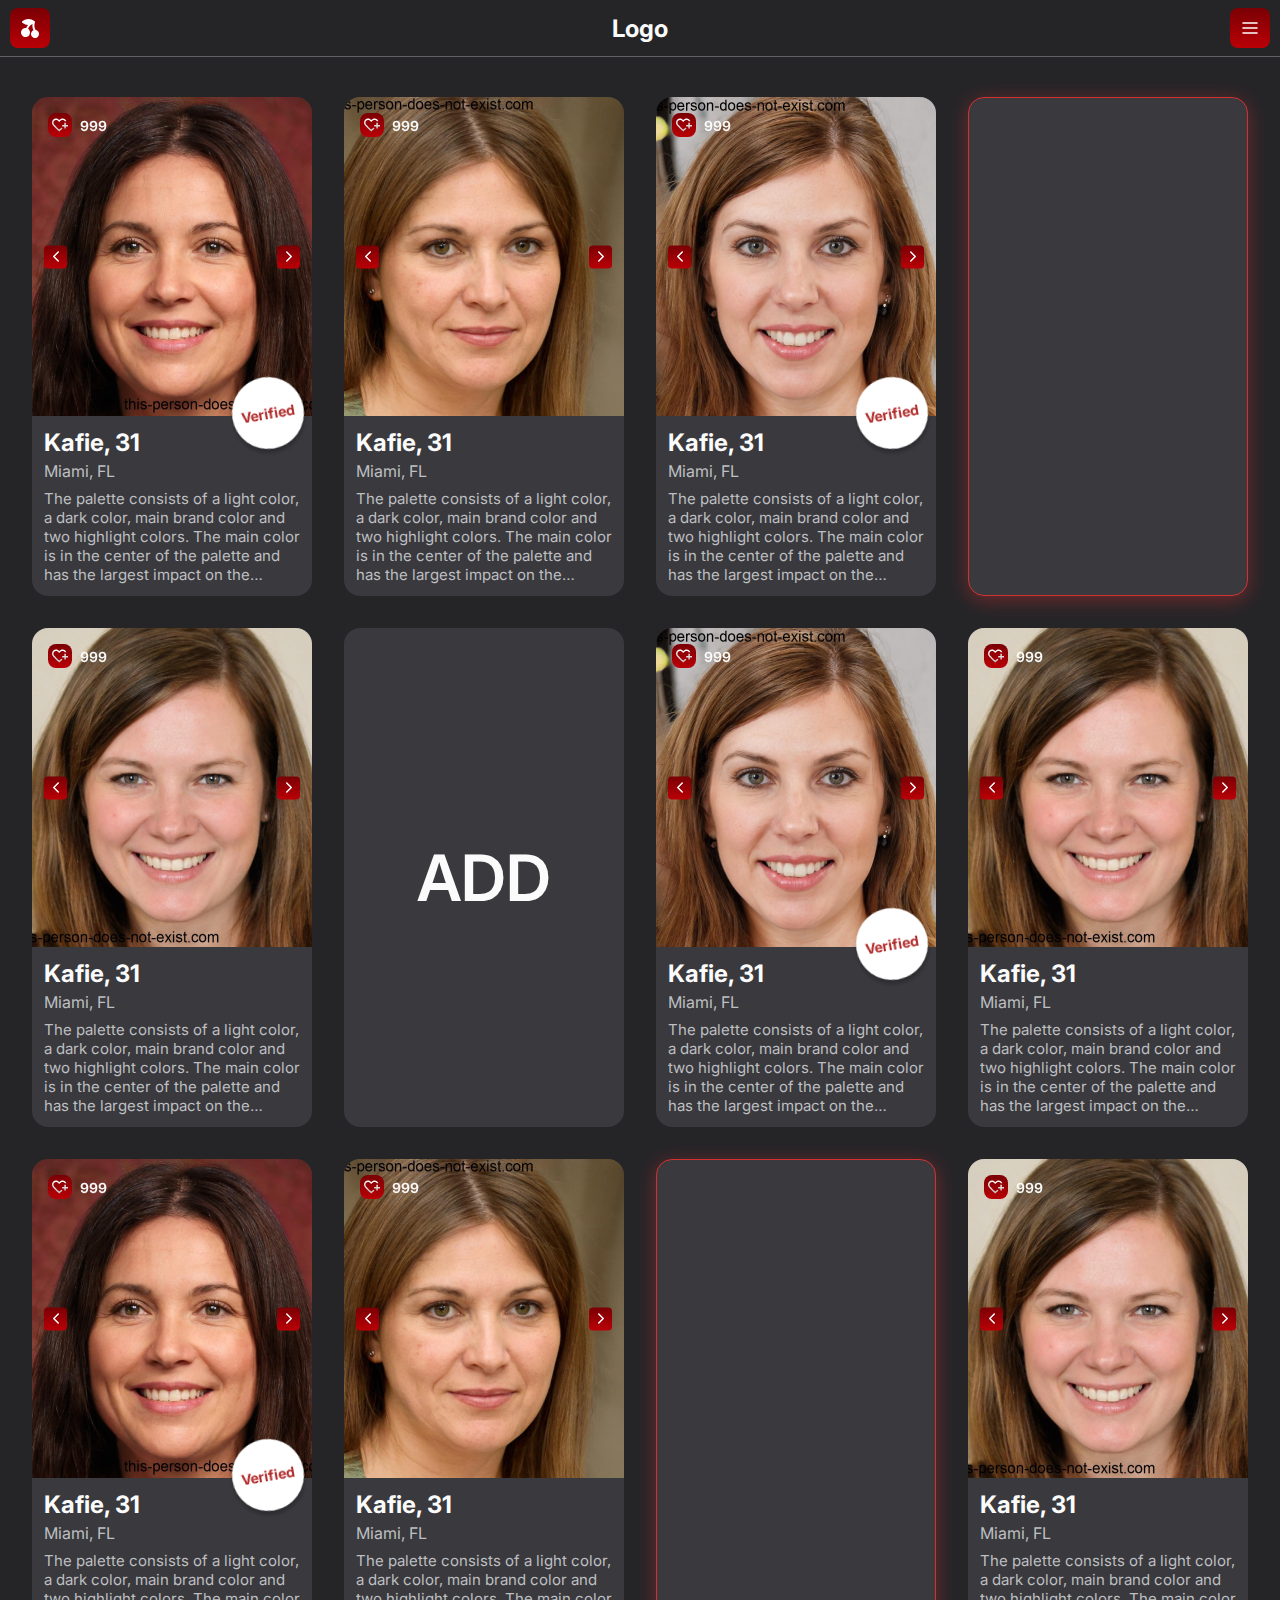
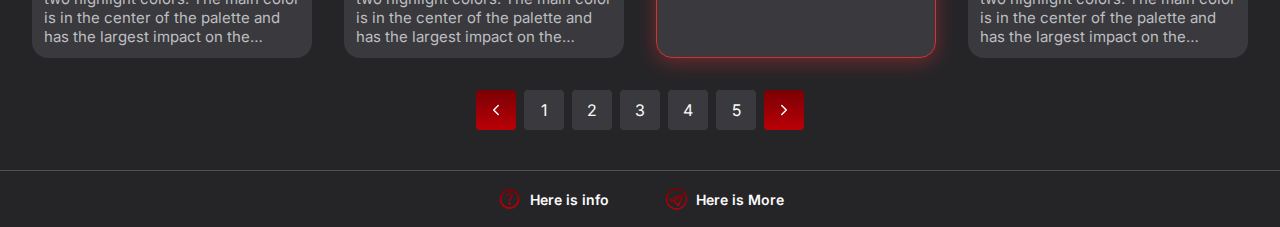
==== commit 0dc4ff2e: "quick commit" ====
--- a/menu.html
+++ b/menu.html
@@ -5,7 +5,10 @@
     <meta name="viewport" content="width=device-width, initial-scale=1.0" />
     <title>Dating</title>
     <link rel="stylesheet" href="./css/main.css" />
-    <script defer src="js/main.js"></script>
+    <link
+      rel="stylesheet"
+      href="https://cdn.jsdelivr.net/npm/@fancyapps/ui@5.0/dist/fancybox/fancybox.css"
+    />
   </head>
   <body>
     <header class="header" id="header">
--- a/css/main.css
+++ b/css/main.css
@@ -1 +1 @@
-@charset "UTF-8";@import url("https://fonts.googleapis.com/css2?family=Inter:wght@100..900&display=swap");*,:after,:before{-webkit-box-sizing:border-box;box-sizing:border-box}html{overflow-x:hidden;scroll-behavior:smooth}html.no-scroll{overflow:hidden}body{margin:0;font-family:"Inter",sans-serif;background:#252528}ol,ul{list-style:none;margin:0;padding:0}p{padding:0;margin:0;cursor:default}a{text-decoration:none;cursor:pointer}h1,h2,h3{margin:0;font-family:inherit}img{display:block}.container{max-width:1336px;width:100%;padding:0 32px;margin:0 auto}@media screen and (max-width:1024px){.container{padding:0px 32px}}@media screen and (max-width:768px){.container{padding:0px 16px}}.btn{padding:11px 16px;border-radius:8px;background:#fbfbfb;font-size:14px;text-align:center;font-weight:600;line-height:normal;color:#7a0004;cursor:pointer}.btn:hover{color:#d33131}.btn.red{color:#fff;background:var(--Linear,linear-gradient(180deg,#7a0004 0%,#ba0007 100%))}.btn.red:hover{background:-webkit-gradient(linear,left top,left bottom,from(#b00107),to(#ea020b));background:linear-gradient(180deg,#b00107 0%,#ea020b 100%)}button{border:none}input{border:none}input.error{background:#8c4444!important}.red{background:var(--Linear,linear-gradient(180deg,#7a0004 0%,#ba0007 100%))}.red:hover{background:-webkit-gradient(linear,left top,left bottom,from(#b00107),to(#ea020b));background:linear-gradient(180deg,#b00107 0%,#ea020b 100%)}.flex{display:-webkit-box;display:-ms-flexbox;display:flex;-webkit-box-pack:center;-ms-flex-pack:center;justify-content:center;-webkit-box-align:center;-ms-flex-align:center;align-items:center}.slider{position:relative}.slick-list{overflow:hidden}.slick-track{display:-webkit-box;display:-ms-flexbox;display:flex}.slick-dots{display:-webkit-box;display:-ms-flexbox;display:flex;gap:16px;-webkit-box-pack:center;-ms-flex-pack:center;justify-content:center}.slick-dots button{background-color:transparent;width:64px;height:56px;border-radius:16px;border:1px solid #1973d3;color:#1973d3;font-size:20px;font-weight:500;text-transform:uppercase;cursor:pointer}@media screen and (max-width:1024px){.slick-dots button{width:56px;height:48px}}.slick-dots li.slick-active button{background-color:#1973d3;color:#fff}#header{position:sticky;top:0;width:100%;border-bottom:1px solid #616166;background:#252528;z-index:9999;-webkit-transition:all 0.2s linear;transition:all 0.2s linear}#header.hidden{-webkit-transform:translateY(-100%);transform:translateY(-100%)}#header .advertising-banner{height:48px;display:-webkit-box;display:-ms-flexbox;display:flex;-webkit-box-align:center;-ms-flex-align:center;align-items:center;-webkit-box-pack:center;-ms-flex-pack:center;justify-content:center;position:relative}#header .advertising-banner img{width:100%;height:100%;-o-object-fit:cover;object-fit:cover;position:absolute;z-index:-1}#header .advertising-banner p{text-align:center;font-family:Inter;font-size:20px;font-style:normal;font-weight:700;padding:4px 14px;border-radius:5px;background:rgba(217,217,217,0.721);width:-webkit-fit-content;width:-moz-fit-content;width:fit-content;color:#990106}#header .header-body{padding:8px 10px;display:-webkit-box;display:-ms-flexbox;display:flex;-webkit-box-pack:justify;-ms-flex-pack:justify;justify-content:space-between;-webkit-box-align:center;-ms-flex-align:center;align-items:center;position:relative;max-width:1347px;margin:0 auto}@media screen and (max-width:768px){#header .header-body{padding:8px 16px}}#header .left .btn{width:40px;height:40px;display:-webkit-box;display:-ms-flexbox;display:flex;-webkit-box-align:center;-ms-flex-align:center;align-items:center;-webkit-box-pack:center;-ms-flex-pack:center;justify-content:center}#header .btn{height:40px}#header .logo{position:absolute;left:50%;top:50%;-webkit-transform:translate(-50%,-50%);transform:translate(-50%,-50%);color:var(--white,#fbfbfb);text-align:right;font-family:Inter;font-size:24px;font-style:normal;font-weight:700;line-height:normal;-webkit-transition:all 0.3s linear;transition:all 0.3s linear}#header .right{display:-webkit-box;display:-ms-flexbox;display:flex;gap:24px}#header .right .btn{min-width:113px}@media screen and (max-width:768px){#header .right{display:none}}#header .burger-menu{width:40px;height:40px;border-radius:8px}#header .header-burger{display:none;width:40px;height:40px;-webkit-box-align:center;-ms-flex-align:center;align-items:center;-webkit-box-pack:center;-ms-flex-pack:center;justify-content:center;border-radius:8px;background:var(--Linear,linear-gradient(180deg,#7a0004 0%,#ba0007 100%))}#header .header-burger:hover{background:-webkit-gradient(linear,left top,left bottom,from(#b00107),to(#ea020b));background:linear-gradient(180deg,#b00107 0%,#ea020b 100%)}@media screen and (max-width:768px){#header .header-burger{display:-webkit-box;display:-ms-flexbox;display:flex}}.header-menu{position:fixed;height:100%;width:100%;max-width:432px;top:0;right:-100%;border-left:1px solid #616166;background:#252528;padding:24px 32px;-webkit-transition:all 0.3s ease;transition:all 0.3s ease}.header-menu.open{right:0}@media screen and (max-width:1024px){.header-menu{padding:24px;max-width:350px}}@media screen and (max-width:768px){.header-menu{padding:24px 16px}}.header-menu .head{display:-webkit-box;display:-ms-flexbox;display:flex;-webkit-box-pack:justify;-ms-flex-pack:justify;justify-content:space-between;-webkit-box-align:center;-ms-flex-align:center;align-items:center;margin-bottom:16px}.header-menu .user-mail{color:#fbfbfb;font-size:17px;font-weight:500;line-height:normal}.header-menu .close{width:40px;height:40px;border-radius:8px;cursor:pointer}.header-menu .coins{margin-bottom:32px;display:-webkit-box;display:-ms-flexbox;display:flex;-webkit-box-align:center;-ms-flex-align:center;align-items:center;gap:8px;color:#ff8a01;text-align:center;font-family:Inter;font-size:16px;font-style:normal;font-weight:600;line-height:normal}.header-menu .coins .add-coins{width:24px;height:24px;border-radius:4px;cursor:pointer}.header-menu .search-container{position:relative;margin-bottom:12px}.header-menu .search-container .search-input{width:100%;padding:12px;border:none;border-radius:8px;background:#525252;color:#fff;font-size:16px;outline:none}.header-menu .search-container .search-button{position:absolute;right:12px;top:50%;-webkit-transform:translateY(-50%);transform:translateY(-50%);background:none;border:none;cursor:pointer;opacity:0.6}.header-menu .search-container .search-button img{width:20px;height:20px}.header-menu .form-container{display:-webkit-box;display:-ms-flexbox;display:flex;-webkit-box-orient:vertical;-webkit-box-direction:normal;-ms-flex-direction:column;flex-direction:column;padding:12px 0;gap:10px}.header-menu .form-container .form-group{display:-webkit-box;display:-ms-flexbox;display:flex;-webkit-box-pack:justify;-ms-flex-pack:justify;justify-content:space-between;-webkit-box-align:center;-ms-flex-align:center;align-items:center;gap:10px;padding-bottom:12px;border-bottom:1px solid #5d5d62}.header-menu .form-container .form-group select{width:50px}.header-menu .form-container .form-group label{color:#fbfbfb;text-align:center;font-size:16px;font-weight:600;line-height:normal}.header-menu .form-container select{-webkit-appearance:none;-moz-appearance:none;appearance:none;background-color:transparent;color:#fbfbfb;border:none;font-size:16px;font-weight:400;line-height:normal;background-image:url("../../img/select.svg");background-repeat:no-repeat;background-position:right 0.7rem top 50%;background-size:0.95rem auto}.header-menu .form-container .zip-distance-group{display:-webkit-box;display:-ms-flexbox;display:flex;-webkit-box-align:center;-ms-flex-align:center;align-items:center;-webkit-box-pack:justify;-ms-flex-pack:justify;justify-content:space-between;gap:10px}.header-menu .form-container .zip-distance-group input{padding:12px;border:none;border-radius:8px;background:#525252;color:#fff;font-size:16px;outline:none}.header-menu .form-container .zip-distance-group .zip-input{-webkit-box-flex:1;-ms-flex-positive:1;flex-grow:1;max-width:50%}.header-menu .form-container .zip-distance-group select{width:90px}.header-menu .pages{padding-top:24px;border-top:1px solid #5d5d62}.header-menu .pages .pages-list{display:-webkit-box;display:-ms-flexbox;display:flex;-ms-flex-wrap:wrap;flex-wrap:wrap;gap:16px}.header-menu .pages .pages-item{width:calc((100% - 16px) / 2);padding:8px;display:-webkit-box;display:-ms-flexbox;display:flex;-webkit-box-orient:vertical;-webkit-box-direction:normal;-ms-flex-direction:column;flex-direction:column;-webkit-box-align:center;-ms-flex-align:center;align-items:center;-webkit-box-pack:center;-ms-flex-pack:center;justify-content:center;gap:4px;border-radius:4px}.header-menu .pages .name{color:#fbfbfb;text-align:center;font-size:14px;font-weight:400;line-height:normal}.footer{border-top:1px solid #525252}.footer .footer-container{display:-webkit-box;display:-ms-flexbox;display:flex;-webkit-box-pack:center;-ms-flex-pack:center;justify-content:center;gap:56px;padding:16px}.footer .footer-link{display:-webkit-box;display:-ms-flexbox;display:flex;-webkit-box-align:center;-ms-flex-align:center;align-items:center;gap:8px;color:var(--white,#fbfbfb);font-size:14px;font-style:normal;font-weight:600;line-height:normal}.footer .footer-link:hover{text-decoration:underline}.users{padding:40px 0}.users .users-list{display:-webkit-box;display:-ms-flexbox;display:flex;gap:32px;-ms-flex-wrap:wrap;flex-wrap:wrap}@media screen and (max-width:1024px){.users .users-list{gap:24px}}.users .users-item{width:calc((100% - 96px) / 4);background:#39393e;border-radius:16px;overflow:hidden;-webkit-transition:all 0.1s ease;transition:all 0.1s ease;position:relative}@media screen and (max-width:1024px){.users .users-item{width:calc((100% - 24px) / 2)}}@media screen and (max-width:768px){.users .users-item{width:100%;min-height:480px}}.users .users-item:hover{background:#4c4c52}.users .users-item.verified:after{content:"Verified";width:72px;height:72px;border-radius:50%;background:#fff;-webkit-box-shadow:0px 4px 4px 0px rgba(0,0,0,0.25);box-shadow:0px 4px 4px 0px rgba(0,0,0,0.25);display:-webkit-box;display:-ms-flexbox;display:flex;-webkit-box-align:center;-ms-flex-align:center;align-items:center;-webkit-box-pack:center;-ms-flex-pack:center;justify-content:center;position:absolute;z-index:1000;font-size:14px;font-weight:700;-webkit-transform:rotate(-9.647deg);transform:rotate(-9.647deg);color:#b12828;top:280px;right:8px}@media screen and (max-width:1024px){.users .users-item.verified:after{top:300px}}.users .users-item.add{display:-webkit-box;display:-ms-flexbox;display:flex;-webkit-box-align:center;-ms-flex-align:center;align-items:center;-webkit-box-pack:center;-ms-flex-pack:center;justify-content:center;font-size:64px;font-style:normal;font-weight:600;color:#fbfbfb}.users .users-item.battle{border:1px solid #d33131;-webkit-box-shadow:0px 4px 20px 0px rgba(211,49,49,0.44);box-shadow:0px 4px 20px 0px rgba(211,49,49,0.44)}.users .user-image{position:relative}.users .user-image .img-slider{height:319px}@media screen and (max-width:1024px){.users .user-image .img-slider{height:345px}}.users .user-image .img-slider .slick-list{height:100%}.users .user-image .img-slider .slick-track{height:100%}.users .user-image .img-slider .slide{height:100%}.users .user-image .img-slider .slide img{height:100%;width:100%;-o-object-fit:cover;object-fit:cover}.users .user-image .slider-navigation{position:absolute;top:50%;-webkit-transform:translateY(-50%);transform:translateY(-50%);display:-webkit-box;display:-ms-flexbox;display:flex;-webkit-box-pack:justify;-ms-flex-pack:justify;justify-content:space-between;width:100%;z-index:1000;padding:12px}.users .user-image .next,.users .user-image .prev{width:23px;height:23px;border-radius:4px;display:-webkit-box;display:-ms-flexbox;display:flex;-webkit-box-align:center;-ms-flex-align:center;align-items:center;-webkit-box-pack:center;-ms-flex-pack:center;justify-content:center;-webkit-transition:all 0.1s ease;transition:all 0.1s ease;background:var(--Linear,linear-gradient(180deg,#7a0004 0%,#ba0007 100%))}.users .user-image .next:hover,.users .user-image .prev:hover{background:-webkit-gradient(linear,left top,left bottom,from(#b00107),to(#ea020b));background:linear-gradient(180deg,#b00107 0%,#ea020b 100%)}.users .user-image .likes{position:absolute;top:16px;left:16px;display:-webkit-box;display:-ms-flexbox;display:flex;-webkit-box-align:center;-ms-flex-align:center;align-items:center;gap:8px;z-index:1000}.users .user-image .likes .btn{padding:0;width:24px;height:24px;display:-webkit-box;display:-ms-flexbox;display:flex;-webkit-box-align:center;-ms-flex-align:center;align-items:center;-webkit-box-pack:center;-ms-flex-pack:center;justify-content:center}.users .user-image .likes .likes-count{color:#fbfbfb;font-size:14px;font-weight:600;line-height:normal}.users .card{padding:12px}.users .title{color:var(--white,#fbfbfb);font-family:Inter;font-size:24px;font-style:normal;font-weight:700;line-height:normal;margin-bottom:4px}.users .place{color:var(--light-gray,#bebfc0);font-family:Inter;font-size:16px;font-style:normal;font-weight:400;line-height:normal;margin-bottom:8px}.users .about{overflow:hidden;color:var(--light-gray,#bebfc0);text-overflow:ellipsis;font-family:Inter;font-size:15px;font-style:normal;font-weight:400;line-height:normal;display:-webkit-box;-webkit-line-clamp:5;-webkit-box-orient:vertical;overflow:hidden;text-overflow:ellipsis}.pagination{display:-webkit-box;display:-ms-flexbox;display:flex;-webkit-box-pack:center;-ms-flex-pack:center;justify-content:center;margin-top:32px;gap:8px}.pagination .pagination-list{display:-webkit-box;display:-ms-flexbox;display:flex;gap:8px}.pagination .pagination-list a{display:-webkit-box;display:-ms-flexbox;display:flex;-webkit-box-align:center;-ms-flex-align:center;align-items:center;-webkit-box-pack:center;-ms-flex-pack:center;justify-content:center;width:40px;height:40px;border-radius:4px;background:#39393e;color:var(--white,#fbfbfb);font-size:16px;font-weight:400;line-height:normal;-webkit-transition:all 0.1s ease;transition:all 0.1s ease}.pagination .pagination-list a:hover{background:#4c4c52}.pagination .next,.pagination .prev{width:40px;height:40px;border-radius:4px;cursor:pointer;background:var(--Linear,linear-gradient(180deg,#7a0004 0%,#ba0007 100%));display:-webkit-box;display:-ms-flexbox;display:flex;-webkit-box-align:center;-ms-flex-align:center;align-items:center;-webkit-box-pack:center;-ms-flex-pack:center;justify-content:center}.pagination .next:hover,.pagination .prev:hover{background:-webkit-gradient(linear,left top,left bottom,from(#b00107),to(#ea020b));background:linear-gradient(180deg,#b00107 0%,#ea020b 100%)}.popUp-wrapper{background:rgba(57,57,62,0.08);-webkit-backdrop-filter:blur(40px);backdrop-filter:blur(40px);position:fixed;top:0;left:0;width:100%;height:100%;z-index:1000;display:-webkit-box;display:-ms-flexbox;display:flex;-webkit-box-align:center;-ms-flex-align:center;align-items:center;-webkit-box-pack:center;-ms-flex-pack:center;justify-content:center;display:none}.popUp-wrapper.active{display:-webkit-box;display:-ms-flexbox;display:flex}@media screen and (max-width:768px){.popUp-wrapper{-webkit-box-pack:end;-ms-flex-pack:end;justify-content:flex-end}}.popUp-wrapper .card{border-radius:16px;background:#252528;padding:16px 16px 48px;width:100%;position:relative;max-width:424px;display:none}@media screen and (max-width:768px){.popUp-wrapper .card{height:100%;z-index:100000;border-radius:0;max-width:350px}}.popUp-wrapper .card.active{display:block}.popUp-wrapper .card .close{width:40px;height:40px;border-radius:8px;background:var(--Linear,linear-gradient(180deg,#7a0004 0%,#ba0007 100%));display:-webkit-box;display:-ms-flexbox;display:flex;-webkit-box-align:center;-ms-flex-align:center;align-items:center;-webkit-box-pack:center;-ms-flex-pack:center;justify-content:center;position:absolute;right:16px;top:16px;cursor:pointer}.popUp-wrapper .card .close:hover{background:-webkit-gradient(linear,left top,left bottom,from(#b00107),to(#ea020b));background:linear-gradient(180deg,#b00107 0%,#ea020b 100%)}.popUp-wrapper .card form{display:-webkit-box;display:-ms-flexbox;display:flex;-webkit-box-orient:vertical;-webkit-box-direction:normal;-ms-flex-direction:column;flex-direction:column}.popUp-wrapper .card .title{color:#fbfbfb;text-align:center;font-family:Inter;font-size:18px;font-style:normal;font-weight:600;line-height:normal;height:40px;display:-webkit-box;display:-ms-flexbox;display:flex;-webkit-box-align:center;-ms-flex-align:center;align-items:center;-webkit-box-pack:center;-ms-flex-pack:center;justify-content:center;margin-bottom:12px}.popUp-wrapper .resetPassword-card{border-radius:8px!important}@media screen and (max-width:768px){.popUp-wrapper .resetPassword-card{height:auto;position:absolute;left:50%;top:50%;-webkit-transform:translate(-50%,-50%);transform:translate(-50%,-50%)}}.popUp-wrapper .resetPassword-card .submit{background-color:#d32f2f;color:white;padding:10px;border:none;border-radius:5px;width:100%;cursor:pointer}.popUp-wrapper .input-group{margin-bottom:16px;position:relative;display:-webkit-box;display:-ms-flexbox;display:flex;-webkit-box-orient:vertical;-webkit-box-direction:normal;-ms-flex-direction:column;flex-direction:column;gap:8px}.popUp-wrapper .input-group label{display:block;color:#fbfbfb;font-family:Inter;font-size:14px;font-weight:400;line-height:normal}.popUp-wrapper .input-group .error-text{color:#ff5959;font-family:Inter;font-size:13px;font-style:normal;font-weight:400;line-height:normal}.popUp-wrapper .input-group input{width:100%;padding:12px;border-radius:8px;background:#525252;color:#fff;font-weight:400;font-size:16px}.popUp-wrapper .input-group input::-webkit-input-placeholder{color:var(--light-gray,#bebfc0);font-family:Inter;font-size:15px;font-style:normal;font-weight:400;line-height:normal}.popUp-wrapper .input-group input::-moz-placeholder{color:var(--light-gray,#bebfc0);font-family:Inter;font-size:15px;font-style:normal;font-weight:400;line-height:normal}.popUp-wrapper .input-group input:-ms-input-placeholder{color:var(--light-gray,#bebfc0);font-family:Inter;font-size:15px;font-style:normal;font-weight:400;line-height:normal}.popUp-wrapper .input-group input::-ms-input-placeholder{color:var(--light-gray,#bebfc0);font-family:Inter;font-size:15px;font-style:normal;font-weight:400;line-height:normal}.popUp-wrapper .input-group input::placeholder{color:var(--light-gray,#bebfc0);font-family:Inter;font-size:15px;font-style:normal;font-weight:400;line-height:normal}.popUp-wrapper .input-group .reset-pass{text-align:right;cursor:pointer}.popUp-wrapper .input-group .reset-pass:hover{text-decoration:underline}.popUp-wrapper .input-group .show-password{position:absolute;right:12px;top:36px;cursor:pointer;opacity:0.8}.popUp-wrapper .input-group .show-password:hover{opacity:1}.popUp-wrapper .input-group .show-password.open:before{content:"";width:100%;height:1px;background-color:#fff;position:absolute;top:50%;left:0;border-radius:2px;-webkit-transform:translatey(-50%) rotate(45deg);transform:translatey(-50%) rotate(45deg)}.popUp-wrapper .passRule,.popUp-wrapper .reset-pass,.popUp-wrapper .switch-to-signup{color:var(--white,#fbfbfb);font-family:Inter;font-size:13px;font-style:normal;font-weight:400;line-height:120%}.popUp-wrapper .switch-to-signup{font-size:14px;text-align:center;margin-top:16px}.popUp-wrapper .switch-to-signup span{color:#fb2e35;cursor:pointer}.popUp-wrapper .switch-to-signup span:hover{text-decoration:underline}.popUp-wrapper .submit{width:100%;border:none;border-radius:8px;color:white;font-size:16px;cursor:pointer}.popUp-wrapper .submit:disabled{opacity:0.4;pointer-events:none}.popUp-wrapper .recaptcha-placeholder{display:-webkit-box;display:-ms-flexbox;display:flex;-webkit-box-pack:center;-ms-flex-pack:center;justify-content:center;margin-top:16px}@media screen and (max-width:1024px){.popUp-wrapper .recaptcha-placeholder{position:absolute;bottom:48px;right:16px}}.verification-wrapper{background:rgba(57,57,62,0.08);-webkit-backdrop-filter:blur(40px);backdrop-filter:blur(40px);position:fixed;top:0;left:0;width:100%;height:100%;z-index:1000;display:-webkit-box;display:-ms-flexbox;display:flex;-webkit-box-align:center;-ms-flex-align:center;align-items:center;-webkit-box-pack:center;-ms-flex-pack:center;justify-content:center;padding:16px;display:none}.verification-wrapper.active{display:-webkit-box;display:-ms-flexbox;display:flex}.verification-wrapper .verification-container{border-radius:16px;background:#252528;color:#fff;padding:24px 16px;text-align:center;width:100%;max-width:424px}.verification-wrapper .verification-container .title{color:#fbfbfb;text-align:center;font-size:16px;font-weight:500;max-width:300px;margin:0 auto}.verification-wrapper .verification-container .email{color:#56b1f3;text-align:center;font-size:14px;margin-top:8px}.verification-wrapper .verification-container .code-inputs{display:-webkit-box;display:-ms-flexbox;display:flex;-webkit-box-pack:center;-ms-flex-pack:center;justify-content:center;gap:13px;margin:20px 0}.verification-wrapper .verification-container .code-inputs input{width:40px;height:50px;font-size:18px;text-align:center;border-radius:4px;color:#fff;background:#39393e}.verification-wrapper .verification-container .again{color:#9ea1a4;text-align:center;font-size:14px;cursor:pointer}.verification-wrapper .verification-container .again:hover{text-decoration:underline}.verification-wrapper .verification-container #countdown{color:#fbfbfb;font-size:14px}.advertising-wrapper{background:rgba(57,57,62,0.08);-webkit-backdrop-filter:blur(40px);backdrop-filter:blur(40px);position:fixed;top:0;left:0;width:100%;height:100%;z-index:1000;display:-webkit-box;display:-ms-flexbox;display:flex;gap:19px;-webkit-box-orient:vertical;-webkit-box-direction:normal;-ms-flex-direction:column;flex-direction:column;-webkit-box-align:center;-ms-flex-align:center;align-items:center;-webkit-box-pack:center;-ms-flex-pack:center;justify-content:center;display:none;padding:16px}.advertising-wrapper.show{display:-webkit-box!important;display:-ms-flexbox!important;display:flex!important}.advertising-wrapper .advertising-popup{border-radius:8px;overflow:hidden;width:100%;max-width:610px;height:343px}.advertising-wrapper .advertising-popup img{width:100%;height:100%;-o-object-fit:cover;object-fit:cover}.advertising-wrapper .advertising-close-timer{width:100%;max-width:209px;color:#fbfbfb;gap:8px;height:40px}.advertising-wrapper .advertising-close-timer.disabled{background:-webkit-gradient(linear,left top,left bottom,from(#554142),to(#8b7778));background:linear-gradient(180deg,#554142 0%,#8b7778 100%);pointer-events:none}.advertising-wrapper .advertising-close-timer.enabled .timer{display:none}.advertising-wrapper .advertising-close-timer .timer{display:-webkit-box;display:-ms-flexbox;display:flex;width:24px;height:24px;-webkit-box-pack:center;-ms-flex-pack:center;justify-content:center;-webkit-box-align:center;-ms-flex-align:center;align-items:center;border:1px solid #fff;border-radius:50%;font-size:14px;font-style:normal;font-weight:400}+@charset "UTF-8";@import url("https://fonts.googleapis.com/css2?family=Inter:wght@100..900&display=swap");*,:after,:before{-webkit-box-sizing:border-box;box-sizing:border-box}html{overflow-x:hidden;scroll-behavior:smooth}html.no-scroll{overflow:hidden}body{margin:0;font-family:"Inter",sans-serif;background:#252528}ol,ul{list-style:none;margin:0;padding:0}p{padding:0;margin:0;cursor:default}a{text-decoration:none;cursor:pointer}h1,h2,h3{margin:0;font-family:inherit}img{display:block}.container{max-width:1336px;width:100%;padding:0 32px;margin:0 auto}@media screen and (max-width:1024px){.container{padding:0px 32px}}@media screen and (max-width:768px){.container{padding:0px 16px}}.btn{padding:11px 16px;border-radius:8px;background:#fbfbfb;font-size:14px;text-align:center;font-weight:600;line-height:normal;color:#7a0004;cursor:pointer}.btn:hover{color:#d33131}.btn.red{color:#fff;background:var(--Linear,linear-gradient(180deg,#7a0004 0%,#ba0007 100%))}.btn.red:hover{background:-webkit-gradient(linear,left top,left bottom,from(#b00107),to(#ea020b));background:linear-gradient(180deg,#b00107 0%,#ea020b 100%)}button{border:none}input{border:none}.red{background:var(--Linear,linear-gradient(180deg,#7a0004 0%,#ba0007 100%))}.red:hover{background:-webkit-gradient(linear,left top,left bottom,from(#b00107),to(#ea020b));background:linear-gradient(180deg,#b00107 0%,#ea020b 100%)}.flex{display:-webkit-box;display:-ms-flexbox;display:flex;-webkit-box-pack:center;-ms-flex-pack:center;justify-content:center;-webkit-box-align:center;-ms-flex-align:center;align-items:center}.slider{position:relative}.slick-list{overflow:hidden}.slick-track{display:-webkit-box;display:-ms-flexbox;display:flex}.slick-dots{display:-webkit-box;display:-ms-flexbox;display:flex;gap:16px;-webkit-box-pack:center;-ms-flex-pack:center;justify-content:center}.slick-dots button{background-color:transparent;width:64px;height:56px;border-radius:16px;border:1px solid #1973d3;color:#1973d3;font-size:20px;font-weight:500;text-transform:uppercase;cursor:pointer}@media screen and (max-width:1024px){.slick-dots button{width:56px;height:48px}}.slick-dots li.slick-active button{background-color:#1973d3;color:#fff}#header{position:sticky;top:0;width:100%;border-bottom:1px solid #616166;background:#252528;z-index:1000;-webkit-transition:all 0.2s linear;transition:all 0.2s linear}#header.hidden{-webkit-transform:translateY(-100%);transform:translateY(-100%)}#header .advertising-banner{height:48px;display:-webkit-box;display:-ms-flexbox;display:flex;-webkit-box-align:center;-ms-flex-align:center;align-items:center;-webkit-box-pack:center;-ms-flex-pack:center;justify-content:center;position:relative}#header .advertising-banner img{width:100%;height:100%;-o-object-fit:cover;object-fit:cover;position:absolute;z-index:-1}#header .advertising-banner p{text-align:center;font-family:Inter;font-size:20px;font-style:normal;font-weight:700;padding:4px 14px;border-radius:5px;background:rgba(217,217,217,0.721);width:-webkit-fit-content;width:-moz-fit-content;width:fit-content;color:#990106}#header .header-body{padding:8px 10px;display:-webkit-box;display:-ms-flexbox;display:flex;-webkit-box-pack:justify;-ms-flex-pack:justify;justify-content:space-between;-webkit-box-align:center;-ms-flex-align:center;align-items:center;position:relative;max-width:1347px;margin:0 auto}@media screen and (max-width:768px){#header .header-body{padding:8px 16px}}#header .left .btn{width:40px;height:40px;display:-webkit-box;display:-ms-flexbox;display:flex;-webkit-box-align:center;-ms-flex-align:center;align-items:center;-webkit-box-pack:center;-ms-flex-pack:center;justify-content:center}#header .btn{height:40px}#header .logo{position:absolute;left:50%;top:50%;-webkit-transform:translate(-50%,-50%);transform:translate(-50%,-50%);color:var(--white,#fbfbfb);text-align:right;font-family:Inter;font-size:24px;font-style:normal;font-weight:700;line-height:normal;-webkit-transition:all 0.3s linear;transition:all 0.3s linear}#header .right{display:-webkit-box;display:-ms-flexbox;display:flex;gap:24px}#header .right .btn{min-width:113px}@media screen and (max-width:768px){#header .right{display:none}}#header .burger-menu{width:40px;height:40px;border-radius:8px;cursor:pointer}#header .header-burger{display:none;width:40px;height:40px;-webkit-box-align:center;-ms-flex-align:center;align-items:center;-webkit-box-pack:center;-ms-flex-pack:center;justify-content:center;border-radius:8px;background:var(--Linear,linear-gradient(180deg,#7a0004 0%,#ba0007 100%))}#header .header-burger:hover{background:-webkit-gradient(linear,left top,left bottom,from(#b00107),to(#ea020b));background:linear-gradient(180deg,#b00107 0%,#ea020b 100%)}@media screen and (max-width:768px){#header .header-burger{display:-webkit-box;display:-ms-flexbox;display:flex}}.header-menu{position:fixed;height:100%;width:100%;max-width:432px;top:0;right:-100%;border-left:1px solid #616166;background:#252528;padding:24px 32px;-webkit-transition:all 0.3s ease;transition:all 0.3s ease}.header-menu.open{right:0}@media screen and (max-width:1024px){.header-menu{padding:24px;max-width:350px}}@media screen and (max-width:768px){.header-menu{padding:24px 16px}}.header-menu .head{display:-webkit-box;display:-ms-flexbox;display:flex;-webkit-box-pack:justify;-ms-flex-pack:justify;justify-content:space-between;-webkit-box-align:center;-ms-flex-align:center;align-items:center;margin-bottom:16px}.header-menu .user-mail{color:#fbfbfb;font-size:17px;font-weight:500;line-height:normal}.header-menu .close{width:40px;height:40px;border-radius:8px;cursor:pointer}.header-menu .coins{margin-bottom:32px;display:-webkit-box;display:-ms-flexbox;display:flex;-webkit-box-align:center;-ms-flex-align:center;align-items:center;gap:8px;color:#ff8a01;text-align:center;font-family:Inter;font-size:16px;font-style:normal;font-weight:600;line-height:normal}.header-menu .coins .add-coins{width:24px;height:24px;border-radius:4px;cursor:pointer}.header-menu .search-container{position:relative;margin-bottom:12px}.header-menu .search-container .search-input{width:100%;padding:12px;border:none;border-radius:8px;background:#525252;color:#fff;font-size:16px;outline:none}.header-menu .search-container .search-button{position:absolute;right:12px;top:50%;-webkit-transform:translateY(-50%);transform:translateY(-50%);background:none;border:none;cursor:pointer;opacity:0.6}.header-menu .search-container .search-button img{width:20px;height:20px}.header-menu .form-container{display:-webkit-box;display:-ms-flexbox;display:flex;-webkit-box-orient:vertical;-webkit-box-direction:normal;-ms-flex-direction:column;flex-direction:column;padding:12px 0;gap:10px}.header-menu .form-container .form-group{display:-webkit-box;display:-ms-flexbox;display:flex;-webkit-box-pack:justify;-ms-flex-pack:justify;justify-content:space-between;-webkit-box-align:center;-ms-flex-align:center;align-items:center;gap:10px;padding-bottom:12px;border-bottom:1px solid #5d5d62}.header-menu .form-container .form-group select{width:50px}.header-menu .form-container .form-group label{color:#fbfbfb;text-align:center;font-size:16px;font-weight:600;line-height:normal}.header-menu .form-container select{-webkit-appearance:none;-moz-appearance:none;appearance:none;background-color:transparent;color:#fbfbfb;border:none;font-size:16px;font-weight:400;line-height:normal;background-image:url("../img/select.svg");background-repeat:no-repeat;background-position:right 0.7rem top 50%;background-size:0.95rem auto}.header-menu .form-container .zip-distance-group{display:-webkit-box;display:-ms-flexbox;display:flex;-webkit-box-align:center;-ms-flex-align:center;align-items:center;-webkit-box-pack:justify;-ms-flex-pack:justify;justify-content:space-between;gap:10px}.header-menu .form-container .zip-distance-group input{padding:12px;border:none;border-radius:8px;background:#525252;color:#fff;font-size:16px;outline:none}.header-menu .form-container .zip-distance-group .zip-input{-webkit-box-flex:1;-ms-flex-positive:1;flex-grow:1;max-width:50%}.header-menu .form-container .zip-distance-group select{width:90px}.header-menu .pages{padding-top:24px;border-top:1px solid #5d5d62}.header-menu .pages .pages-list{display:-webkit-box;display:-ms-flexbox;display:flex;-ms-flex-wrap:wrap;flex-wrap:wrap;gap:16px}.header-menu .pages .pages-item{width:calc((100% - 16px) / 2);padding:8px;display:-webkit-box;display:-ms-flexbox;display:flex;-webkit-box-orient:vertical;-webkit-box-direction:normal;-ms-flex-direction:column;flex-direction:column;-webkit-box-align:center;-ms-flex-align:center;align-items:center;-webkit-box-pack:center;-ms-flex-pack:center;justify-content:center;gap:4px;border-radius:4px}.header-menu .pages .name{color:#fbfbfb;text-align:center;font-size:14px;font-weight:400;line-height:normal}.footer{border-top:1px solid #525252}.footer .footer-container{display:-webkit-box;display:-ms-flexbox;display:flex;-webkit-box-pack:center;-ms-flex-pack:center;justify-content:center;gap:56px;padding:16px}.footer .footer-link{display:-webkit-box;display:-ms-flexbox;display:flex;-webkit-box-align:center;-ms-flex-align:center;align-items:center;gap:8px;color:var(--white,#fbfbfb);font-size:14px;font-style:normal;font-weight:600;line-height:normal}.footer .footer-link:hover{text-decoration:underline}.users{padding:40px 0}.users .users-list{display:-webkit-box;display:-ms-flexbox;display:flex;gap:32px;-ms-flex-wrap:wrap;flex-wrap:wrap}@media screen and (max-width:1024px){.users .users-list{gap:24px}}.users .users-item{width:calc((100% - 96px) / 4);background:#39393e;border-radius:16px;overflow:hidden;-webkit-transition:all 0.1s ease;transition:all 0.1s ease;position:relative}@media screen and (max-width:1024px){.users .users-item{width:calc((100% - 24px) / 2)}}@media screen and (max-width:768px){.users .users-item{width:100%;min-height:480px}}.users .users-item:hover{background:#4c4c52}.users .users-item.verified:after{content:"Verified";width:72px;height:72px;border-radius:50%;background:#fff;-webkit-box-shadow:0px 4px 4px 0px rgba(0,0,0,0.25);box-shadow:0px 4px 4px 0px rgba(0,0,0,0.25);display:-webkit-box;display:-ms-flexbox;display:flex;-webkit-box-align:center;-ms-flex-align:center;align-items:center;-webkit-box-pack:center;-ms-flex-pack:center;justify-content:center;position:absolute;z-index:1000;font-size:14px;font-weight:700;-webkit-transform:rotate(-9.647deg);transform:rotate(-9.647deg);color:#b12828;top:280px;right:8px}@media screen and (max-width:1024px){.users .users-item.verified:after{top:300px}}.users .users-item.add{display:-webkit-box;display:-ms-flexbox;display:flex;-webkit-box-align:center;-ms-flex-align:center;align-items:center;-webkit-box-pack:center;-ms-flex-pack:center;justify-content:center;font-size:64px;font-style:normal;font-weight:600;color:#fbfbfb}.users .users-item.battle{border:1px solid #d33131;-webkit-box-shadow:0px 4px 20px 0px rgba(211,49,49,0.44);box-shadow:0px 4px 20px 0px rgba(211,49,49,0.44)}.users .user-image{position:relative}.users .user-image .img-slider{height:319px}@media screen and (max-width:1024px){.users .user-image .img-slider{height:345px}}.users .user-image .img-slider .slick-list{height:100%}.users .user-image .img-slider .slick-track{height:100%}.users .user-image .img-slider .slide{height:100%}.users .user-image .img-slider .slide img{height:100%;width:100%;-o-object-fit:cover;object-fit:cover}.users .user-image .slider-navigation{position:absolute;top:50%;-webkit-transform:translateY(-50%);transform:translateY(-50%);display:-webkit-box;display:-ms-flexbox;display:flex;-webkit-box-pack:justify;-ms-flex-pack:justify;justify-content:space-between;width:100%;z-index:1000;padding:12px}.users .user-image .next,.users .user-image .prev{width:23px;height:23px;border-radius:4px;display:-webkit-box;display:-ms-flexbox;display:flex;-webkit-box-align:center;-ms-flex-align:center;align-items:center;-webkit-box-pack:center;-ms-flex-pack:center;justify-content:center;-webkit-transition:all 0.1s ease;transition:all 0.1s ease;background:var(--Linear,linear-gradient(180deg,#7a0004 0%,#ba0007 100%))}.users .user-image .next:hover,.users .user-image .prev:hover{background:-webkit-gradient(linear,left top,left bottom,from(#b00107),to(#ea020b));background:linear-gradient(180deg,#b00107 0%,#ea020b 100%)}.users .user-image .likes{position:absolute;top:16px;left:16px;display:-webkit-box;display:-ms-flexbox;display:flex;-webkit-box-align:center;-ms-flex-align:center;align-items:center;gap:8px;z-index:1000}.users .user-image .likes .btn{padding:0;width:24px;height:24px;display:-webkit-box;display:-ms-flexbox;display:flex;-webkit-box-align:center;-ms-flex-align:center;align-items:center;-webkit-box-pack:center;-ms-flex-pack:center;justify-content:center}.users .user-image .likes .likes-count{color:#fbfbfb;font-size:14px;font-weight:600;line-height:normal}.users .card{padding:12px}.users .title{color:var(--white,#fbfbfb);font-family:Inter;font-size:24px;font-style:normal;font-weight:700;line-height:normal;margin-bottom:4px}.users .place{color:var(--light-gray,#bebfc0);font-family:Inter;font-size:16px;font-style:normal;font-weight:400;line-height:normal;margin-bottom:8px}.users .about{overflow:hidden;color:var(--light-gray,#bebfc0);text-overflow:ellipsis;font-family:Inter;font-size:15px;font-style:normal;font-weight:400;line-height:normal;display:-webkit-box;-webkit-line-clamp:5;-webkit-box-orient:vertical;overflow:hidden;text-overflow:ellipsis}.pagination{display:-webkit-box;display:-ms-flexbox;display:flex;-webkit-box-pack:center;-ms-flex-pack:center;justify-content:center;margin-top:32px;gap:8px}.pagination .pagination-list{display:-webkit-box;display:-ms-flexbox;display:flex;gap:8px}.pagination .pagination-list a{display:-webkit-box;display:-ms-flexbox;display:flex;-webkit-box-align:center;-ms-flex-align:center;align-items:center;-webkit-box-pack:center;-ms-flex-pack:center;justify-content:center;width:40px;height:40px;border-radius:4px;background:#39393e;color:var(--white,#fbfbfb);font-size:16px;font-weight:400;line-height:normal;-webkit-transition:all 0.1s ease;transition:all 0.1s ease}.pagination .pagination-list a:hover{background:#4c4c52}.pagination .pagination-list a.current{background:#838383}.pagination .next,.pagination .prev{width:40px;height:40px;border-radius:4px;cursor:pointer;background:var(--Linear,linear-gradient(180deg,#7a0004 0%,#ba0007 100%));display:-webkit-box;display:-ms-flexbox;display:flex;-webkit-box-align:center;-ms-flex-align:center;align-items:center;-webkit-box-pack:center;-ms-flex-pack:center;justify-content:center}.pagination .next:hover,.pagination .prev:hover{background:-webkit-gradient(linear,left top,left bottom,from(#b00107),to(#ea020b));background:linear-gradient(180deg,#b00107 0%,#ea020b 100%)}.popUp-wrapper{background:rgba(57,57,62,0.08);-webkit-backdrop-filter:blur(40px);backdrop-filter:blur(40px);position:fixed;top:0;left:0;width:100%;height:100%;z-index:1000;display:-webkit-box;display:-ms-flexbox;display:flex;-webkit-box-align:center;-ms-flex-align:center;align-items:center;-webkit-box-pack:center;-ms-flex-pack:center;justify-content:center;display:none}.popUp-wrapper.active{display:-webkit-box;display:-ms-flexbox;display:flex}@media screen and (max-width:768px){.popUp-wrapper{-webkit-box-pack:end;-ms-flex-pack:end;justify-content:flex-end}}.popUp-wrapper .card{border-radius:16px;background:#252528;padding:16px 16px 48px;width:100%;position:relative;max-width:424px;display:none}@media screen and (max-width:768px){.popUp-wrapper .card{height:100%;z-index:100000;border-radius:0;max-width:350px}}.popUp-wrapper .card.active{display:block}.popUp-wrapper .card .close{width:40px;height:40px;border-radius:8px;background:var(--Linear,linear-gradient(180deg,#7a0004 0%,#ba0007 100%));display:-webkit-box;display:-ms-flexbox;display:flex;-webkit-box-align:center;-ms-flex-align:center;align-items:center;-webkit-box-pack:center;-ms-flex-pack:center;justify-content:center;position:absolute;right:16px;top:16px;cursor:pointer}.popUp-wrapper .card .close:hover{background:-webkit-gradient(linear,left top,left bottom,from(#b00107),to(#ea020b));background:linear-gradient(180deg,#b00107 0%,#ea020b 100%)}.popUp-wrapper .card form{display:-webkit-box;display:-ms-flexbox;display:flex;-webkit-box-orient:vertical;-webkit-box-direction:normal;-ms-flex-direction:column;flex-direction:column}.popUp-wrapper .card .title{color:#fbfbfb;text-align:center;font-family:Inter;font-size:18px;font-style:normal;font-weight:600;line-height:normal;height:40px;display:-webkit-box;display:-ms-flexbox;display:flex;-webkit-box-align:center;-ms-flex-align:center;align-items:center;-webkit-box-pack:center;-ms-flex-pack:center;justify-content:center;margin-bottom:12px}.popUp-wrapper .resetPassword-card{border-radius:8px!important}@media screen and (max-width:768px){.popUp-wrapper .resetPassword-card{height:auto;position:absolute;left:50%;top:50%;-webkit-transform:translate(-50%,-50%);transform:translate(-50%,-50%)}}.popUp-wrapper .resetPassword-card .submit{background-color:#d32f2f;color:white;padding:10px;border:none;border-radius:5px;width:100%;cursor:pointer}.popUp-wrapper .input-group{margin-bottom:16px;position:relative;display:-webkit-box;display:-ms-flexbox;display:flex;-webkit-box-orient:vertical;-webkit-box-direction:normal;-ms-flex-direction:column;flex-direction:column;gap:8px}.popUp-wrapper .input-group.error input{background:#8c4444!important}.popUp-wrapper .input-group.error .error-text{display:block}.popUp-wrapper .input-group label{display:block;color:#fbfbfb;font-family:Inter;font-size:14px;font-weight:400;line-height:normal}.popUp-wrapper .input-group .error-text{color:#ff5959;font-family:Inter;font-size:13px;font-style:normal;font-weight:400;line-height:normal;display:none}.popUp-wrapper .input-group input{width:100%;padding:12px;border-radius:8px;background:#525252;color:#fff;font-weight:400;font-size:16px}.popUp-wrapper .input-group input::-webkit-input-placeholder{color:var(--light-gray,#bebfc0);font-family:Inter;font-size:15px;font-style:normal;font-weight:400;line-height:normal}.popUp-wrapper .input-group input::-moz-placeholder{color:var(--light-gray,#bebfc0);font-family:Inter;font-size:15px;font-style:normal;font-weight:400;line-height:normal}.popUp-wrapper .input-group input:-ms-input-placeholder{color:var(--light-gray,#bebfc0);font-family:Inter;font-size:15px;font-style:normal;font-weight:400;line-height:normal}.popUp-wrapper .input-group input::-ms-input-placeholder{color:var(--light-gray,#bebfc0);font-family:Inter;font-size:15px;font-style:normal;font-weight:400;line-height:normal}.popUp-wrapper .input-group input::placeholder{color:var(--light-gray,#bebfc0);font-family:Inter;font-size:15px;font-style:normal;font-weight:400;line-height:normal}.popUp-wrapper .input-group .reset-pass{text-align:right;cursor:pointer}.popUp-wrapper .input-group .reset-pass:hover{text-decoration:underline}.popUp-wrapper .input-group .show-password{position:absolute;right:12px;top:36px;cursor:pointer;opacity:0.8}.popUp-wrapper .input-group .show-password:hover{opacity:1}.popUp-wrapper .input-group .show-password.open:before{content:"";width:100%;height:1px;background-color:#fff;position:absolute;top:50%;left:0;border-radius:2px;-webkit-transform:translatey(-50%) rotate(45deg);transform:translatey(-50%) rotate(45deg)}.popUp-wrapper .passRule,.popUp-wrapper .reset-pass,.popUp-wrapper .switch-to-signup{color:var(--white,#fbfbfb);font-family:Inter;font-size:13px;font-style:normal;font-weight:400;line-height:120%}.popUp-wrapper .switch-to-signup{font-size:14px;text-align:center;margin-top:16px}.popUp-wrapper .switch-to-signup span{color:#fb2e35;cursor:pointer}.popUp-wrapper .switch-to-signup span:hover{text-decoration:underline}.popUp-wrapper .submit{width:100%;border:none;border-radius:8px;color:white;font-size:16px;cursor:pointer}.popUp-wrapper .submit:disabled{opacity:0.4;pointer-events:none}.popUp-wrapper .recaptcha-placeholder{display:-webkit-box;display:-ms-flexbox;display:flex;-webkit-box-pack:center;-ms-flex-pack:center;justify-content:center;margin-top:16px}@media screen and (max-width:1024px){.popUp-wrapper .recaptcha-placeholder{position:absolute;bottom:48px;right:16px}}.verification-wrapper{background:rgba(57,57,62,0.08);-webkit-backdrop-filter:blur(40px);backdrop-filter:blur(40px);position:fixed;top:0;left:0;width:100%;height:100%;z-index:1000;display:-webkit-box;display:-ms-flexbox;display:flex;-webkit-box-align:center;-ms-flex-align:center;align-items:center;-webkit-box-pack:center;-ms-flex-pack:center;justify-content:center;padding:16px;display:none}.verification-wrapper.active{display:-webkit-box;display:-ms-flexbox;display:flex}.verification-wrapper .verification-container{border-radius:16px;background:#252528;color:#fff;padding:24px 16px;text-align:center;width:100%;max-width:424px}.verification-wrapper .verification-container .title{color:#fbfbfb;text-align:center;font-size:16px;font-weight:500;max-width:300px;margin:0 auto}.verification-wrapper .verification-container .email{color:#56b1f3;text-align:center;font-size:14px;margin-top:8px}.verification-wrapper .verification-container .code-inputs{display:-webkit-box;display:-ms-flexbox;display:flex;-webkit-box-pack:center;-ms-flex-pack:center;justify-content:center;gap:13px;margin:20px 0}.verification-wrapper .verification-container .code-inputs input{width:40px;height:50px;font-size:18px;text-align:center;border-radius:4px;color:#fff;background:#39393e}.verification-wrapper .verification-container .again{color:#9ea1a4;text-align:center;font-size:14px;cursor:pointer}.verification-wrapper .verification-container .again:hover{text-decoration:underline}.verification-wrapper .verification-container #countdown{color:#fbfbfb;font-size:14px}.advertising-wrapper{background:rgba(57,57,62,0.08);-webkit-backdrop-filter:blur(40px);backdrop-filter:blur(40px);position:fixed;top:0;left:0;width:100%;height:100%;z-index:1000;display:-webkit-box;display:-ms-flexbox;display:flex;gap:19px;-webkit-box-orient:vertical;-webkit-box-direction:normal;-ms-flex-direction:column;flex-direction:column;-webkit-box-align:center;-ms-flex-align:center;align-items:center;-webkit-box-pack:center;-ms-flex-pack:center;justify-content:center;display:none;padding:16px}.advertising-wrapper.show{display:-webkit-box!important;display:-ms-flexbox!important;display:flex!important}.advertising-wrapper .advertising-popup{border-radius:8px;overflow:hidden;width:100%;max-width:610px;height:343px}.advertising-wrapper .advertising-popup img{width:100%;height:100%;-o-object-fit:cover;object-fit:cover}.advertising-wrapper .advertising-close-timer{width:100%;max-width:209px;color:#fbfbfb;gap:8px;height:40px}.advertising-wrapper .advertising-close-timer.disabled{background:-webkit-gradient(linear,left top,left bottom,from(#554142),to(#8b7778));background:linear-gradient(180deg,#554142 0%,#8b7778 100%);pointer-events:none}.advertising-wrapper .advertising-close-timer.enabled .timer{display:none}.advertising-wrapper .advertising-close-timer .timer{display:-webkit-box;display:-ms-flexbox;display:flex;width:24px;height:24px;-webkit-box-pack:center;-ms-flex-pack:center;justify-content:center;-webkit-box-align:center;-ms-flex-align:center;align-items:center;border:1px solid #fff;border-radius:50%;font-size:14px;font-style:normal;font-weight:400}.profile{padding:21px 0}.profile .container{display:-webkit-box;display:-ms-flexbox;display:flex;gap:16px;max-width:1000px}@media screen and (max-width:768px){.profile .container{-webkit-box-orient:vertical;-webkit-box-direction:normal;-ms-flex-direction:column;flex-direction:column;gap:24px}}.profile .left-side{width:39%;display:-webkit-box;display:-ms-flexbox;display:flex;-webkit-box-orient:vertical;-webkit-box-direction:normal;-ms-flex-direction:column;flex-direction:column;gap:8px;height:100vh}@media screen and (max-width:768px){.profile .left-side{width:100%;height:auto}}.profile .left-side .head-porfile{border-radius:8px;background:#39393e;overflow:hidden;position:relative}.profile .left-side .head-porfile.verified:after{content:"Verified";width:72px;height:72px;border-radius:50%;background:#fff;-webkit-box-shadow:0px 4px 4px 0px rgba(0,0,0,0.25);box-shadow:0px 4px 4px 0px rgba(0,0,0,0.25);display:-webkit-box;display:-ms-flexbox;display:flex;-webkit-box-align:center;-ms-flex-align:center;align-items:center;-webkit-box-pack:center;-ms-flex-pack:center;justify-content:center;position:absolute;z-index:1000;font-size:14px;font-weight:700;-webkit-transform:rotate(-9.647deg);transform:rotate(-9.647deg);color:#b12828;top:290px;right:8px}@media screen and (max-width:1024px){.profile .left-side .head-porfile.verified:after{top:300px}}.profile .left-side .head-porfile .img-card{position:relative}.profile .left-side .head-porfile .img-card img:not(.likes img){width:100%;height:340px;-o-object-fit:cover;object-fit:cover}.profile .left-side .head-porfile .img-card .likes{position:absolute;top:8px;left:8px;display:-webkit-box;display:-ms-flexbox;display:flex;-webkit-box-align:center;-ms-flex-align:center;align-items:center;gap:8px}.profile .left-side .head-porfile .img-card .likes .btn{padding:0;width:24px;height:24px;display:-webkit-box;display:-ms-flexbox;display:flex;-webkit-box-align:center;-ms-flex-align:center;align-items:center;-webkit-box-pack:center;-ms-flex-pack:center;justify-content:center}.profile .left-side .head-porfile .img-card .likes .likes-count{color:#fbfbfb;font-size:14px;font-weight:600;line-height:normal}.profile .left-side .head-porfile .userMain{padding:12px}.profile .left-side .head-porfile .name{color:var(--white,#fbfbfb);font-size:14px;font-weight:700}.profile .left-side .head-porfile .city{color:var(--light-gray,#bebfc0);font-size:10px;line-height:normal}.profile .left-side .user-info-list{border-radius:8px;background:#39393e;padding:8px;display:-webkit-box;display:-ms-flexbox;display:flex;-webkit-box-orient:vertical;-webkit-box-direction:normal;-ms-flex-direction:column;flex-direction:column;gap:4px}.profile .left-side .user-info-list .user-info-item{display:-webkit-box;display:-ms-flexbox;display:flex;gap:4px;font-size:10px}.profile .left-side .user-info-list .type{color:#bebfc0}.profile .left-side .user-info-list .info{color:#fbfbfb;font-weight:600}.profile .left-side .user-location{overflow:hidden;border-radius:8px;height:96px}.profile .left-side .description{border-radius:8px;background:#39393e;padding:8px;color:#bebfc0;font-size:10px;line-height:normal}.profile .user-photo-list{width:50%;display:-webkit-box;display:-ms-flexbox;display:flex;-webkit-box-orient:vertical;-webkit-box-direction:normal;-ms-flex-direction:column;flex-direction:column;gap:16px}@media screen and (max-width:768px){.profile .user-photo-list{width:100%}}.profile .user-photo-list .user-photo-item{border-radius:8px;overflow:hidden;display:block;position:relative}.profile .user-photo-list .user-photo-item .subscribe{position:absolute;top:0;left:0;width:100%;height:100%;display:-webkit-box;display:-ms-flexbox;display:flex;-webkit-box-orient:vertical;-webkit-box-direction:normal;-ms-flex-direction:column;flex-direction:column;-webkit-box-align:center;-ms-flex-align:center;align-items:center;-webkit-box-pack:center;-ms-flex-pack:center;justify-content:center;background:rgba(0,0,0,0.22);-webkit-backdrop-filter:blur(25px);backdrop-filter:blur(25px)}.profile .user-photo-list .user-photo-item .subscribe p{color:#fbfbfb;text-align:center;font-size:20px;font-weight:700}.profile .user-photo-list .user-photo-item .subscribe .btn{width:-webkit-fit-content;width:-moz-fit-content;width:fit-content;margin-top:12px}.profile .user-photo-list .user-photo-item img{width:100%;height:500px;-o-object-fit:cover;object-fit:cover}@media screen and (max-width:768px){.profile .user-photo-list .user-photo-item img{height:339px}}.profile .other-user-list{width:13%;display:-webkit-box;display:-ms-flexbox;display:flex;-webkit-box-orient:vertical;-webkit-box-direction:normal;-ms-flex-direction:column;flex-direction:column;gap:12px}@media screen and (max-width:768px){.profile .other-user-list{width:100%;-ms-flex-wrap:wrap;flex-wrap:wrap;-webkit-box-orient:horizontal;-webkit-box-direction:normal;-ms-flex-direction:row;flex-direction:row}}.profile .other-user-list .other-user-item{overflow:hidden;border-radius:8px;background:#4c4c52;position:relative}@media screen and (max-width:768px){.profile .other-user-list .other-user-item{width:calc((100% - 12px) / 2)}.profile .other-user-list .other-user-item:not(:nth-child(-n+4)){display:none}}.profile .other-user-list .other-user-item:hover{background-color:#606068}.profile .other-user-list .other-user-item.verified:after{content:"Verified";width:35px;height:35px;border-radius:50%;background:#fff;-webkit-box-shadow:0px 4px 4px 0px rgba(0,0,0,0.25);box-shadow:0px 4px 4px 0px rgba(0,0,0,0.25);display:-webkit-box;display:-ms-flexbox;display:flex;-webkit-box-align:center;-ms-flex-align:center;align-items:center;-webkit-box-pack:center;-ms-flex-pack:center;justify-content:center;position:absolute;z-index:1000;font-size:8px;font-weight:700;-webkit-transform:rotate(-9.647deg);transform:rotate(-9.647deg);color:#b12828;top:100px;right:4px}@media screen and (max-width:768px){.profile .other-user-list .other-user-item.verified:after{top:120px}}.profile .other-user-list .other-user-item img:not(.likes img){width:100%;height:116px;-o-object-fit:cover;object-fit:cover}@media screen and (max-width:768px){.profile .other-user-list .other-user-item img:not(.likes img){height:139px}}.profile .other-user-list .likes{position:absolute;top:8px;left:8px;display:-webkit-box;display:-ms-flexbox;display:flex;-webkit-box-align:center;-ms-flex-align:center;align-items:center;gap:4px}.profile .other-user-list .likes .btn{padding:0;width:16px;height:16px;display:-webkit-box;display:-ms-flexbox;display:flex;-webkit-box-align:center;-ms-flex-align:center;align-items:center;-webkit-box-pack:center;-ms-flex-pack:center;justify-content:center;border-radius:4px!important}.profile .other-user-list .likes .btn img{width:10px}.profile .other-user-list .likes .likes-count{color:#fbfbfb;font-size:10px;font-weight:600;line-height:normal}.profile .other-user-list .card{padding:8px}.profile .other-user-list .card .name{color:var(--white,#fbfbfb);font-size:12px;font-weight:700}.profile .other-user-list .card .city{color:var(--light-gray,#bebfc0);font-size:10px;line-height:normal}